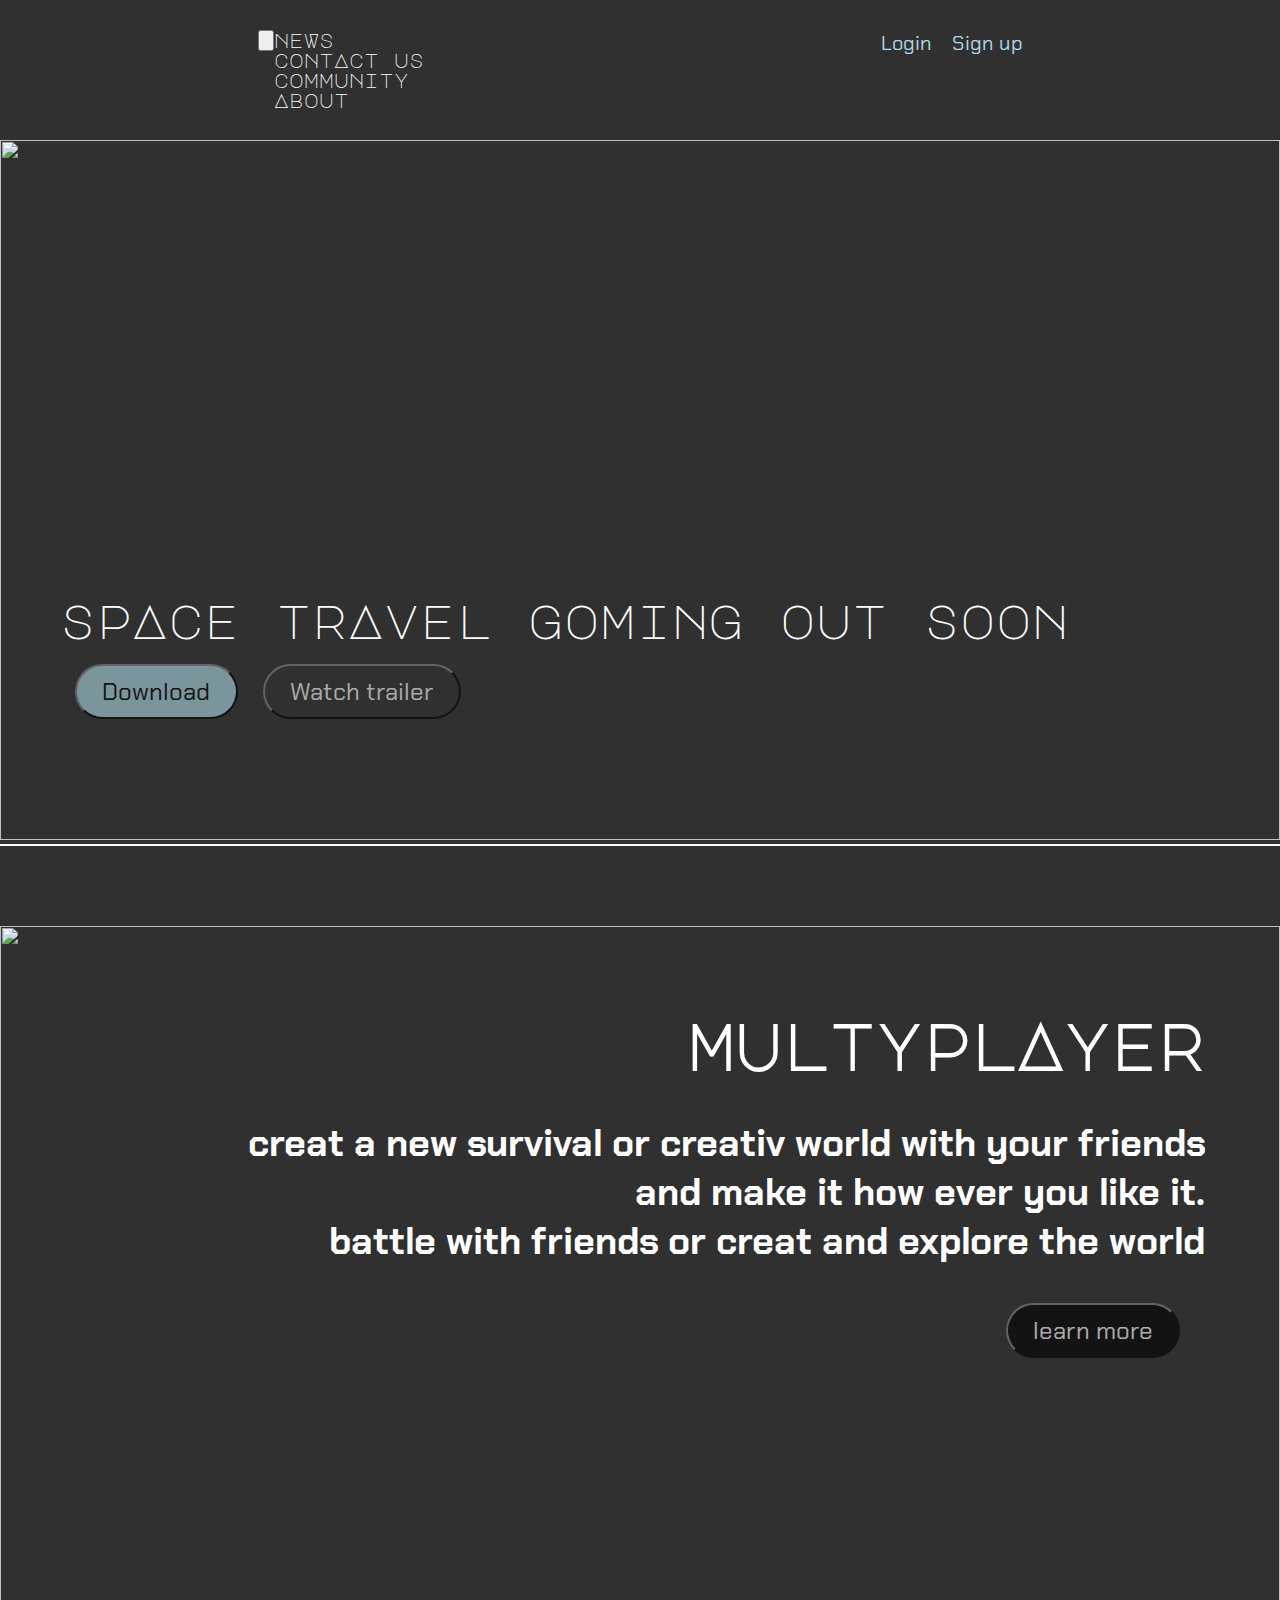
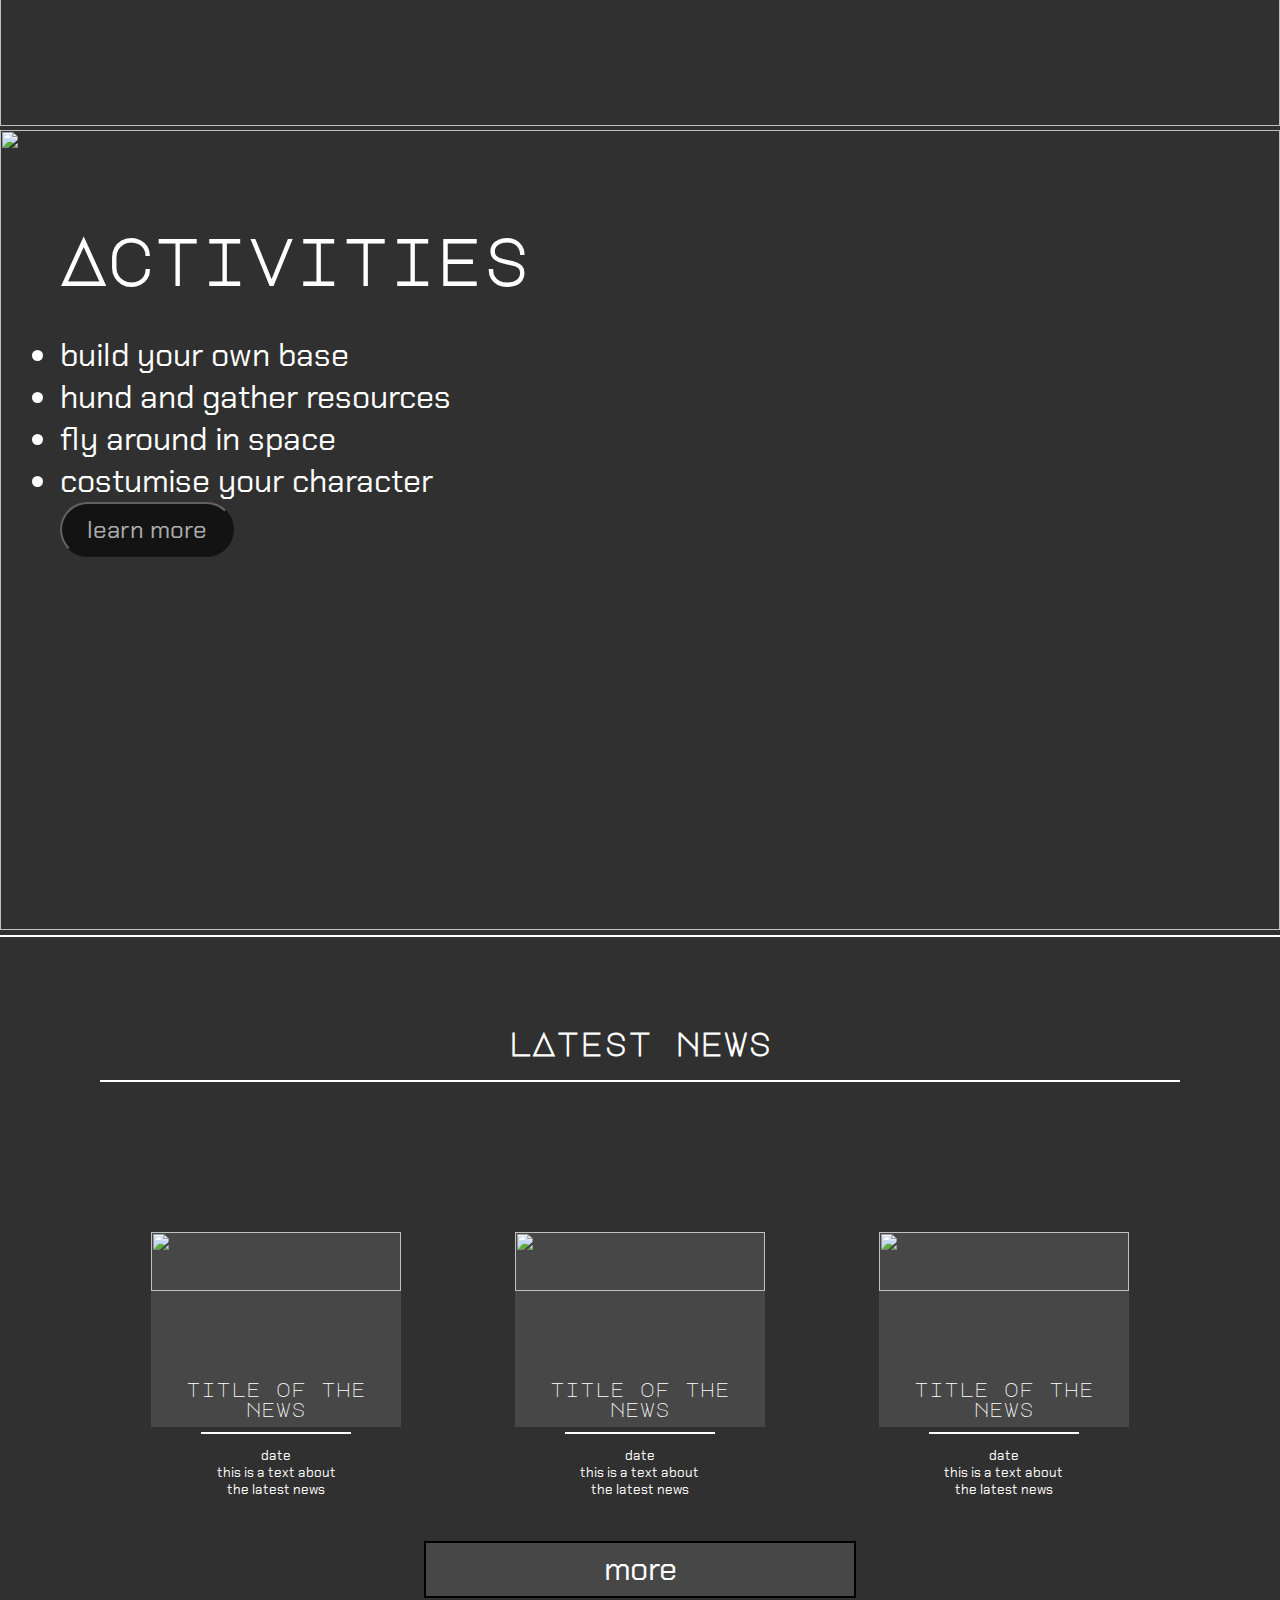
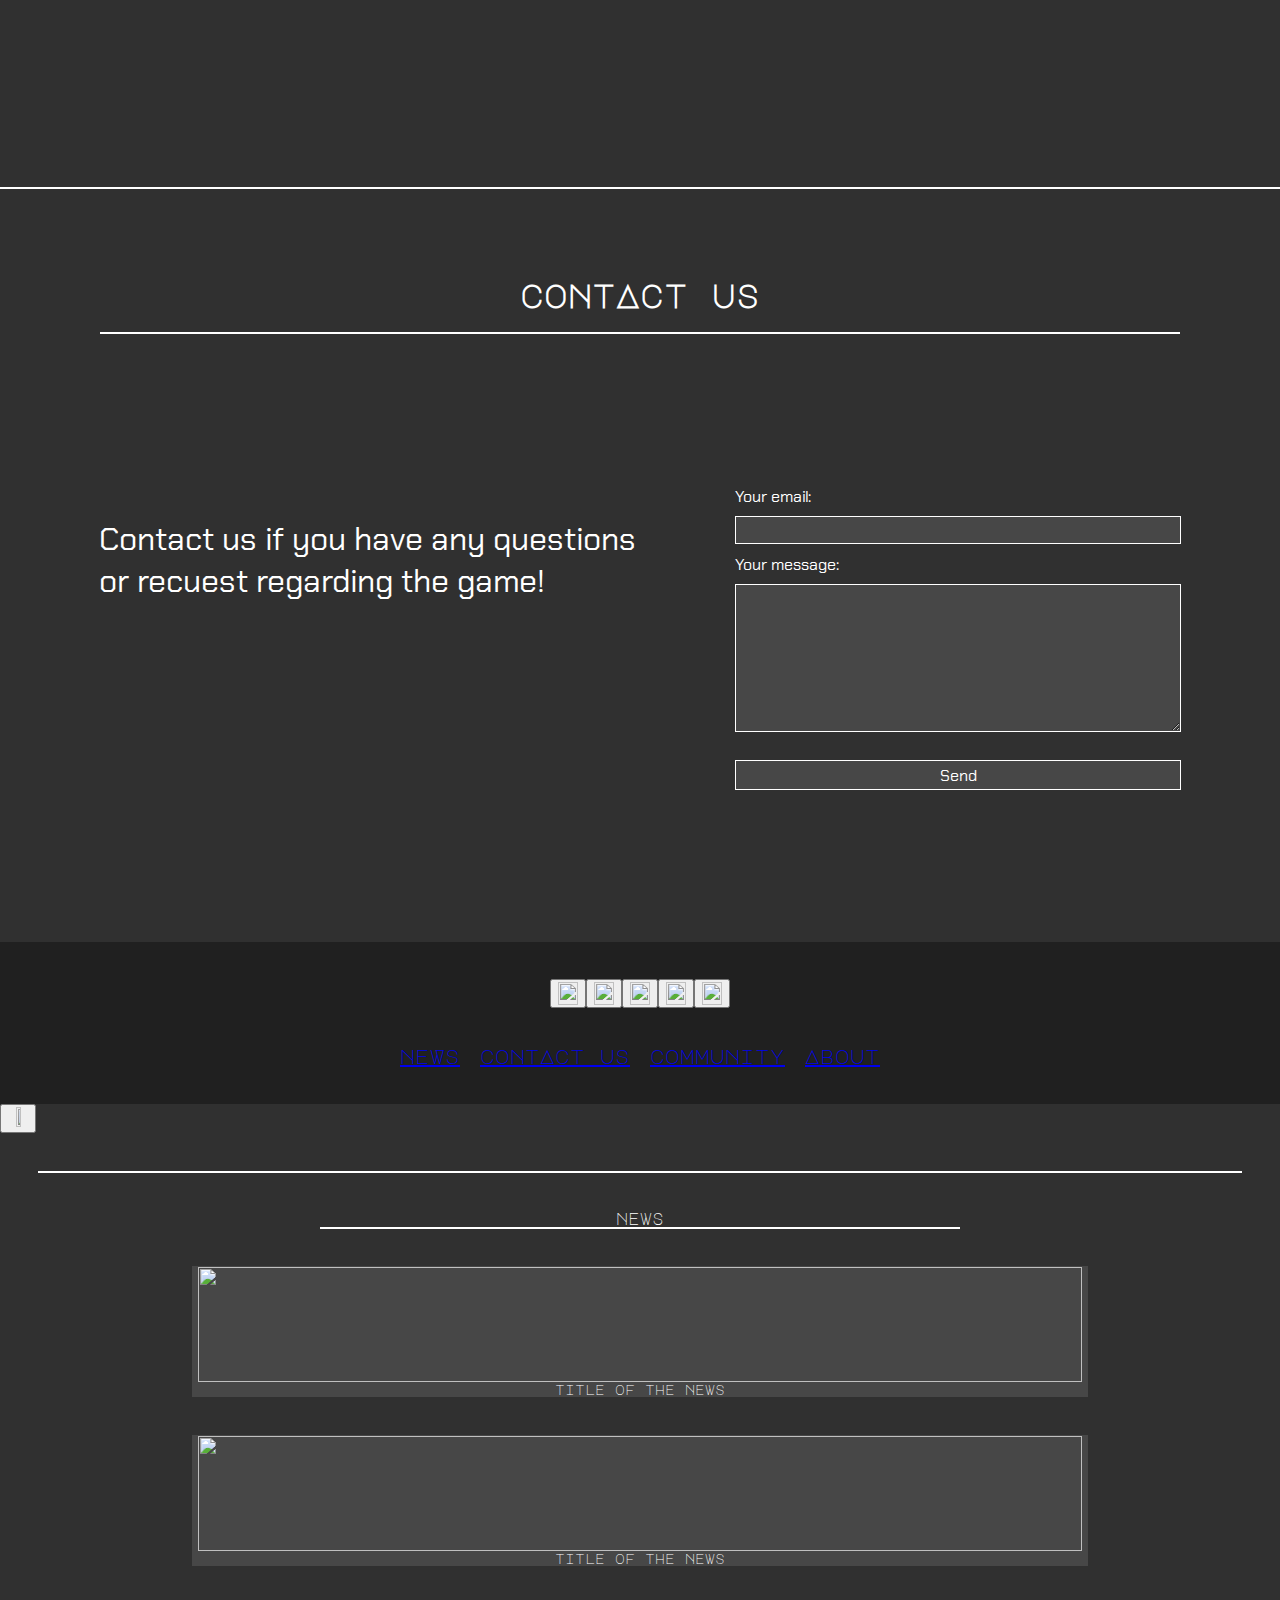
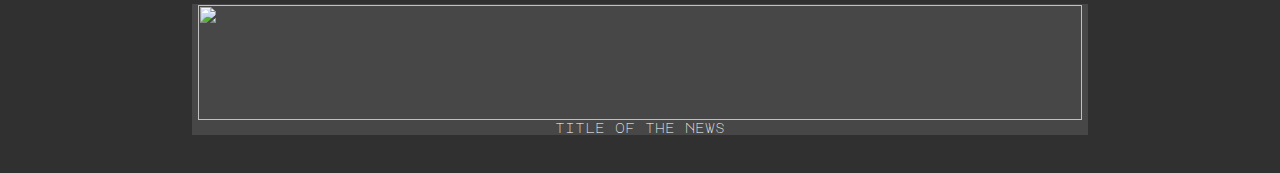
==== index.html @ 6f86f29e "⛩📮 Checkpoint ./index.html:23997183/81 ./style.css:23997183/254" ====
<!DOCTYPE html>
<html lang="en">
  <head>
    
    <link rel="preconnect" href="https://fonts.gstatic.com">
    <link href="https://fonts.googleapis.com/css2?family=Chakra+Petch:wght@300&display=swap" rel="stylesheet">
    
    <link
      href="https://fonts.googleapis.com/css2?family=Audiowide&display=swap"
      rel="stylesheet"/>
    
    <link rel="preconnect" href="https://fonts.gstatic.com">
    <link href="https://fonts.googleapis.com/css2?family=Major+Mono+Display&display=swap" rel="stylesheet">
      
    
    <meta charset="utf-8">
    <meta http-equiv="X-UA-Compatible" content="IE=edge">
    <meta name="viewport" content="width=device-width, initial-scale=1">

    <title>Space Travel</title>
    
    <!-- import the webpage's stylesheet -->
    <link rel="stylesheet" href="/style.css">
    
    <!-- import the webpage's javascript file -->
    <script src="/script.js" defer></script>
  </head>  
  <body class= "body">
    
  <div class="desktop">
    <!--___________________________________________bar_____________________________________________-->
    <div class="upper_bar">
      
      <div class="upper_bar_L">
        
        <div class="logo">
          <button class="logo_button">
            <img src="" alt="">
          </button>
        </div>
        
        <div class="nav_bar">
          <a href="/#news">neWs</a>
          
          <a href="/#contact_us">contAct us</a>
          
          <a href="#">community</a>
          
          <a href="#">About</a>
        </div>
        
      </div>
      
        <div class="upper_bar_R">
          <a href="#">Login</a>
          
          <a href="#">Sign up</a>
        </div>
      
    </div>
    <!--___________________________________________first picture____________________________________-->
    <div class="site_picture">    <img
  src="https://www.ctvnews.ca/polopoly_fs/1.4011871.1531487420!/httpImage/image.jpg_gen/derivatives/landscape_1020/image.jpg"
        width="100%"
        height="700"/>
      <div class="bottom_left_title">spAce trAvel goming out soon</div>
      <div class="bottom_left_buttons"><button class="download">Download</button><button class="trailer">Watch trailer</button></div>
    </div>
    <!--___________________________________________game pictures_____________________________________-->
    <div class="game_pictures">
      <h2 class="divide_1"></h2>
      <div>
        <img class="pictures" src="https://4kwallpapers.com/images/walls/thumbs_2t/1153.jpg"
        width="100%"
        height="800"/>
      </div>
      <div class="game_pictures_div">
        <h1 class="game_pictures_title">multyplAyer</h1>
        <h3 class="game_picture_text">creat a new survival or creativ world with your friends <br>and make it how ever you like it.<br> battle with friends or creat and explore the world</h3>
        <button class="learn_more"><a href="/learn-more-multyplayer.html" class="more_a">learn more</a></button>
      </div>
    </div>
    <!--___________________________________________activities_________________________________________-->
    <div class="activities">
      <div class="activities_picture">
        <img src="https://4kwallpapers.com/images/walls/thumbs_2t/392.jpg" width="100%" height="800">
      </div>
      <div class="activities_div">
        <h1 class="activities_title">Activities</h1>
        
        <div class="activities_text">
          <li>build your own base</li>
          <li>hund and gather resources</li>
          <li>fly around in space</li>
          <li>costumise your character</li>
          <button class="learn_more"><a href="/learn-more-activities.html" class="more_a">learn more</a></button>
        </div>
      
      </div>
    </div>
    <!--_____________________________________________News_______________________________________________-->
    
    <section id="news">
      <h1 class="news_divide"></h1>
      <h1 class="news_title">lAtest news</h1>
      <h1 class="news_new_divide"></h1>
      
      <div class="news_table">
        <button class="news_box_1">
          <img src="https://4kwallpapers.com/images/walls/thumbs_2t/3690.jpg" width="100%" height="55%">
          <p class="news_box_title">title of the news</p>
          <p class="news_box_divider"></p>
          <p class="news_box_text">date<br>this is a text about the latest news</p>
        </button>
        <button class="news_box_2">
          <img src="https://4kwallpapers.com/images/walls/thumbs_2t/3690.jpg" width="100%" height="55%">
          <p class="news_box_title">title of the news</p>
          <p class="news_box_divider"></p>
          <p class="news_box_text">date<br>this is a text about the latest news</p>
        </button>
        <button class="news_box_3">
          <img src="https://4kwallpapers.com/images/walls/thumbs_2t/3690.jpg" width="100%" height="55%">
          <p class="news_box_title">title of the news</p>
          <p class="news_box_divider"></p>
          <p class="news_box_text">date<br>this is a text about the latest news</p>
        </button>
      </div>
      <div class="news_more">
        <button class="news_more_button">more</button>
      </div>
      
    </section>
    
    <!--___________________________________________Contact Us____________________________________________ -->
    
    <section id="contact_us">
      
      <h1 class="news_divide"></h1>
      <h1 class="news_title">contAct us</h1>
      <h1 class="news_new_divide"></h1>
      
      <form class="contact_contend">
        <div class="contact_text">
          <p>Contact us if you have any questions <br>or recuest regarding the game!</p>
        </div>
        
        <div class="email_send">
          
          <label for="email">Your email:</label>
          <input type="email" id="email">
          
          <label for="message">Your message:</label>
          <textarea id="message"></textarea>
          
          <button class="send"> Send </button>
        </div>
        
      </form>
      
    </section>
    
    <!--___________________________________________Social Media__________________________________________ -->
    
    <section class="social_media">
    
      <div class="social_media_divide">
        <button><img src="https://img.icons8.com/material-rounded/2x/instagram-new.png" width="100%" height="100%"></button>
        <button><img src="https://img.icons8.com/material-rounded/2x/instagram-new.png" width="100%" height="100%"></button>
        <button><img src="https://img.icons8.com/material-rounded/2x/instagram-new.png" width="100%" height="100%"></button>
        <button><img src="https://img.icons8.com/material-rounded/2x/instagram-new.png" width="100%" height="100%"></button>
        <button><img src="https://img.icons8.com/material-rounded/2x/instagram-new.png" width="100%" height="100%"></button>
      </div>
      
      <div class="media_text">
        <a href="#">neWs</a>
          
        <a href="#">contAct us</a>
          
        <a href="#">community</a>
          
        <a href="#">About</a>
      </div>
      
    </section>
    </div>
    
    <!--_______________________________________________mobile______________________________________________-->
    
    <div class="mobile">
      
      
      <nav class="mobile">
      <button class="menu-button" onclick="toggleMenu()">
        <img src="https://img.icons8.com/windows/2x/menu.png" width="50%" height="50%" />
      </button>

      <div class="nav-links hidden" id="mobile-menu">
        <button class="close-menu" onclick="toggleMenu()">
          X
        </button>
          <div class="mobile_nav_links">
            <li><a href="#">news</a></li>
            <li><a href="#">about</a></li>
            <li><a href="#">community</a></li>
        </div>
      </div>
    </nav>
      <!--____________________________________________mobile news_________________________________________ -->
      
      <div class="mobile_divider_top"></div>
      <div class="mobile_divider_title">news</div>
      <div class="mobile_divider_bottom"></div>
      
      <div class="mobile_news">
        <div class="mobile_news_table">
          
          <button class="mobile_news_box1">
            <img src="https://4kwallpapers.com/images/walls/thumbs_2t/3690.jpg" width="100%" height="115px">
            <div class="mobile_news_title">title of the news</div>
          </button>
          <button class="mobile_news_box1">
            <img src="https://4kwallpapers.com/images/walls/thumbs_2t/3690.jpg" width="100%" height="115px">
            <div class="mobile_news_title">title of the news</div>
          </button>
          <button class="mobile_news_box1">
            <img src="https://4kwallpapers.com/images/walls/thumbs_2t/3690.jpg" width="100%" height="115px">
            <div class="mobile_news_title">title of the news</div>
          </button>
        
        </div>
      </div>
      
      
    </div>
    
  </body>
</html>
<!--  <>  -->
<!-- -->
---- style.css ----
h2{
  text-align:center;
  color:white;
  font-family: 'Audiowide', cursive;
}


.body{
  background:#303030;
  border:0;
  margin:0;
}

.learn_more{
  border-radius:50px;
  padding: 10px 25px 10px 25px;
  font-size:75%;
  border-color:#303030;
  margin-right:25px;
  opacity: 0.6;
  background-color:black;
  color:white;
  font-family: 'Chakra Petch', sans-serif;
  
}

h1 {
  color:white;
}

.more_a{
  color:white;
  text-decoration: none;
}

html {
  scroll-behavior: smooth;
}

/*__________________________________upper bar__________________________________*/

.upper_bar {
  display:flex;
  background-color:#303030;
  margin:0px;
  border: 0px;
  padding:30px;
  justify-content:space-around;/**/
}

.upper_bar_L{
  display:flex;
  justify-content:center;
  flex-direction: row;
  color:white;
}

.nav_bar a{
  display:flex;
  color:white;
  text-decoration: none;
  gap:20px;
  justify-content:row;
  font-size:20px;
  font-family:Major Mono Display;
}

.upper_bar_R{
  display:flex;
  gap:20px;
  font-size:20px;
  font-family: 'Chakra Petch', sans-serif;
}

.upper_bar_R a{
  color:lightblue;
  text-decoration: none;
}

/*___________________________________firs picture___________________________________*/

.site_picture{
  position: relative;
  color: white;
}

.bottom_left_title {
  position: absolute;
  bottom: 200px;
  left: 40px;
  color: white;
  padding-left: 20px;
  padding-right: 20px;
  font-size:300%;
  font-family:Major Mono Display;
}

.bottom_left_buttons {
  position: absolute;
  bottom: 125px;
  left: 75px;
  color: white;
  font-size:200%;
  border-radius: 50px;
}

.download{
  border-radius:50px;
  padding: 10px 25px 10px 25px;
  font-size:75%;
  border-color:#303030;
  margin-right:25px;
  opacity: 0.6;
  background-color:lightblue;
  color:black;
  font-family: 'Chakra Petch', sans-serif;
}

.trailer{
  border-radius:50px;
  padding: 10px 25px 10px 25px;
  font-size:75%;
  border-color:#303030;
  background-color:#303030;
  opacity: 0.6;
  color:white;
  font-family: 'Chakra Petch', sans-serif;
}


/*_______________________________________dividers_______________________________*/

.divide_1{
  border-color:white;
  border:1px solid;
  margin:0px 0px 80px 0px;
}

/*_______________________________________pictures______________________________*/

.game_pictures{
  position: relative;
  text-align:right;
}

.pictures{

}

.game_pictures_div{
  position: absolute;
  top: 125px;
  right: 75px;
  color: white;
  font-size:200%;
  border-radius: 50px;
}

.game_pictures_title{
  font-family:Major Mono Display;
}

.game_picture_text{
  font-family: 'Chakra Petch', sans-serif;
}

/*______________________________________activities_____________________________*/

.activities{
  position: relative;
}

.activities_div{
  position: absolute;
  bottom: 10cm;
  left: 40px;
  color: white;
  padding-left: 20px;
  padding-right: 20px;
  font-size:200%;
}

.activities_title{
  font-family:Major Mono Display;
}

.activities{
  font-family: 'Chakra Petch', sans-serif;
}

/*______________________________________News____________________________________*/

.news{
 
}

.news_divide{
  border-color:white;
  border:1px solid;
  margin:0px 0px 80px 0px;
}

.news_title{
  margin-top:90px;
  text-align:center;
  color:white;
  font-family:Major Mono Display;
  font-size:200%;
}

.news_new_divide{
  border-color:white;
  border:1px solid;
  margin:0px 100px 150px 100px;
}

.news_table{
  display: flex;
  flex-directon:row;
  justify-content:space-evenly;
  aligen-items: center;
  border-color: black;
  border-width: 1px;
  text-align: center;
}

.news_box_1{
  margin-left:4cm;
  background:#474747;
  border:none;
  padding: 0px 0px 0px 0px;
}

.news_box_2{
  margin-left:3cm;
  margin-right:3cm;
  background:#474747;
  border:none;
  padding: 0px 0px 0px 0px;
}

.news_box_3{
  margin-right:4cm;
  background:#474747;
  border:none;
  padding: 0px 0px 0px 0px;
}

.news_box_title{
  color:white;
  padding-top:0.5cm;
  font-size:150%;
  margin-bottom:0;
  font-family:Major Mono Display;
}

.news_box_divider{
  border:1px solid white;
  margin-left:20%;
  margin-right:20%;
}

.news_box_text{
  color:white;
  font-size:100%;
  padding-left:25%;
  padding-right:25%;
  font-family: 'Chakra Petch', sans-serif;
}

.news_more{
  margin-top:3cm;
  display:flex;
  aligen-items:center;
  justify-content:center;
}

.news_more_button{
  padding:0.15cm 4.7cm 0.15cm 4.7cm;
  border:solid 2px black;
  font-size:200%;
  font-family: 'Chakra Petch', sans-serif;
  background:#474747;
  color:white;
  margin-bottom:5cm;
}

/*___________________________________________Contact Us_________________________________________*/

#contact_us{
  
}

.contact_contend{
  display:flex;
  justify-content:space-evenly;
  color:white;
  font-family: 'Chakra Petch', sans-serif;
  margin-bottom:4cm;
  margin-top:4cm;
}

.contact_text{
  font-size:200%;
}

.email_send{
  display:flex;
  flex-direction:column;
}

#email{
  margin-bottom:0.25cm;
  margin-top:0.25cm;
  padding-top:0.15cm;
  padding-bottom:0.15cm;
  padding-left:7cm;
  border:white 1px solid;
  background:#474747;
}

#message{
  padding-bottom:3cm;
  margin-top:0.25cm;
  border:white 1px solid;
  background:#474747;
  color:lightblue;
}

.send{
  margin-top:0.75cm;
  padding-top:0.1cm;
  padding-bottom:0.1cm;
  font-size:100%;
  font-family: 'Chakra Petch', sans-serif;
  background:#474747;
  border:white 1px solid;
  color:white;
}

/*___________________________________________Social Media_________________________________________*/

.social_media_divide{
  display:flex;
  background:#202020;
  padding-top:1cm;
  justify-content:center;
  flex-directon:row;
  padding-bottom:1cm;
}

.media_text{
  display:flex;
  color:white;
  text-decoration: none;
  gap:20px;
  justify-content:row;
  font-size:20px;
  font-family:Major Mono Display;
  justify-content:center;
  padding-bottom:1cm;
  background:#202020;
}

/*_______________________________________Desktop - Mobile__________________________________________*/

@media (max-width: 600px) {
  .desktop {
    display: none;
  }
  .mobile {
    display: block;
  }
}

/*________________________________________Mobile - Desktop___________________________________________*/


nav.mobile .nav-links {
  display: flex;
  flex-direction: column;
  background: SpringGreen;
  position: fixed;
  top: 0;
  bottom: 0;
  left: 0;
  padding: 20px 40px;
  transition: opacity 0.5s, transform 0.5s;
  text-decoration: none;
}



nav.mobile .nav-links a {
  margin: 10px 0;
}

nav.mobile .nav-links.hidden {
  opacity: 0;
  transform: translateX(-20px);
  pointer-events: none;
}


.close-menu {
  align-self: flex-end;
  background:#303030;
  color:white;
  border-radius:100px;
  margin-bottom:1cm;
}


/*________________________________________Mobile News_______________________________________________*/


.mobile_divider_top{
  border:solid 1px white;
  margin:1cm;
  
}

.mobile_divider_title{
  display:flex;
  font-family:Major Mono Display;
  color:white;
  justify-content:center;
  margin-top:0.25cm;
  
}

.mobile_divider_bottom{
  border:solid white 1px;
  margin-left:25%;
  margin-right:25%;
}

.mobile_news_table{
  display:flex;
  flex-direction:column;
  margin-top:1cm;
}

.mobile_news_box1{
  border:none;
  margin-left:15%;
  margin-right:15%;
  margin-bottom:1cm;
  background:#474747;
  color:white;
  font-family:Major Mono Display;
}
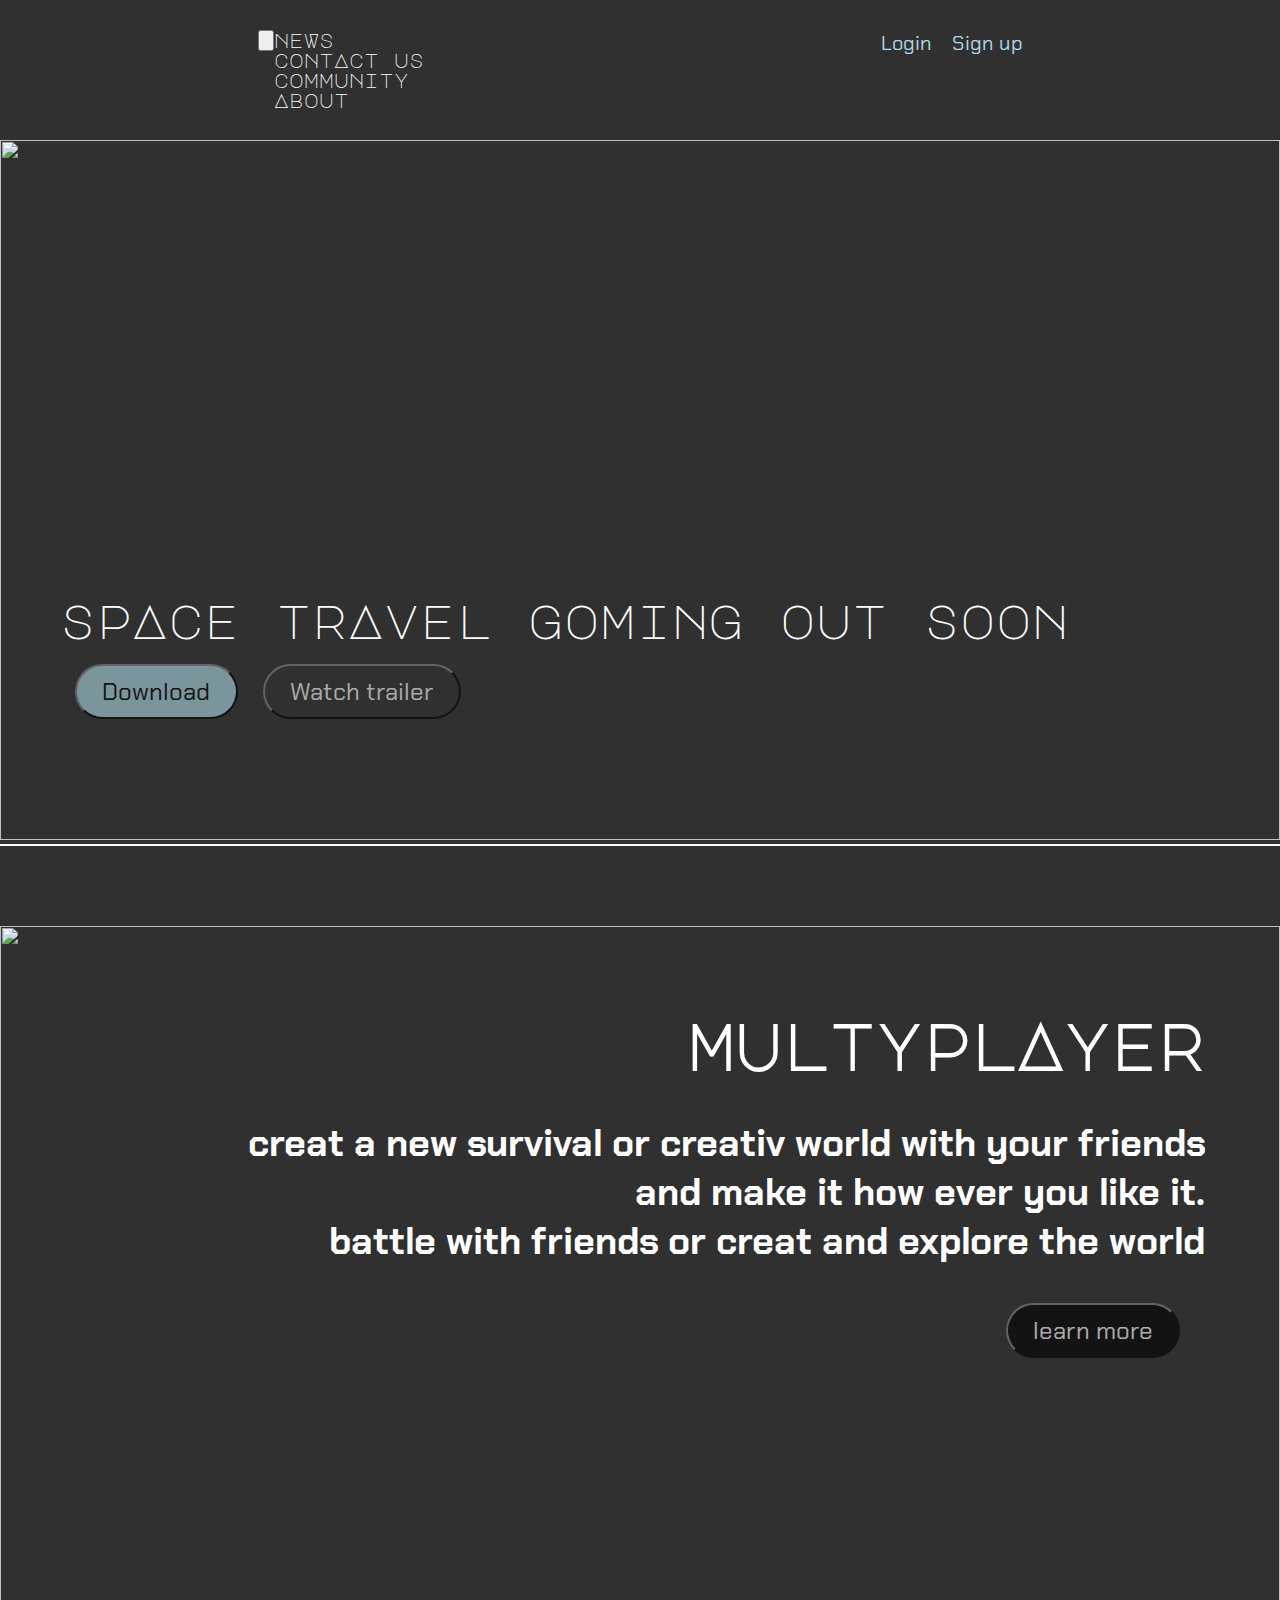
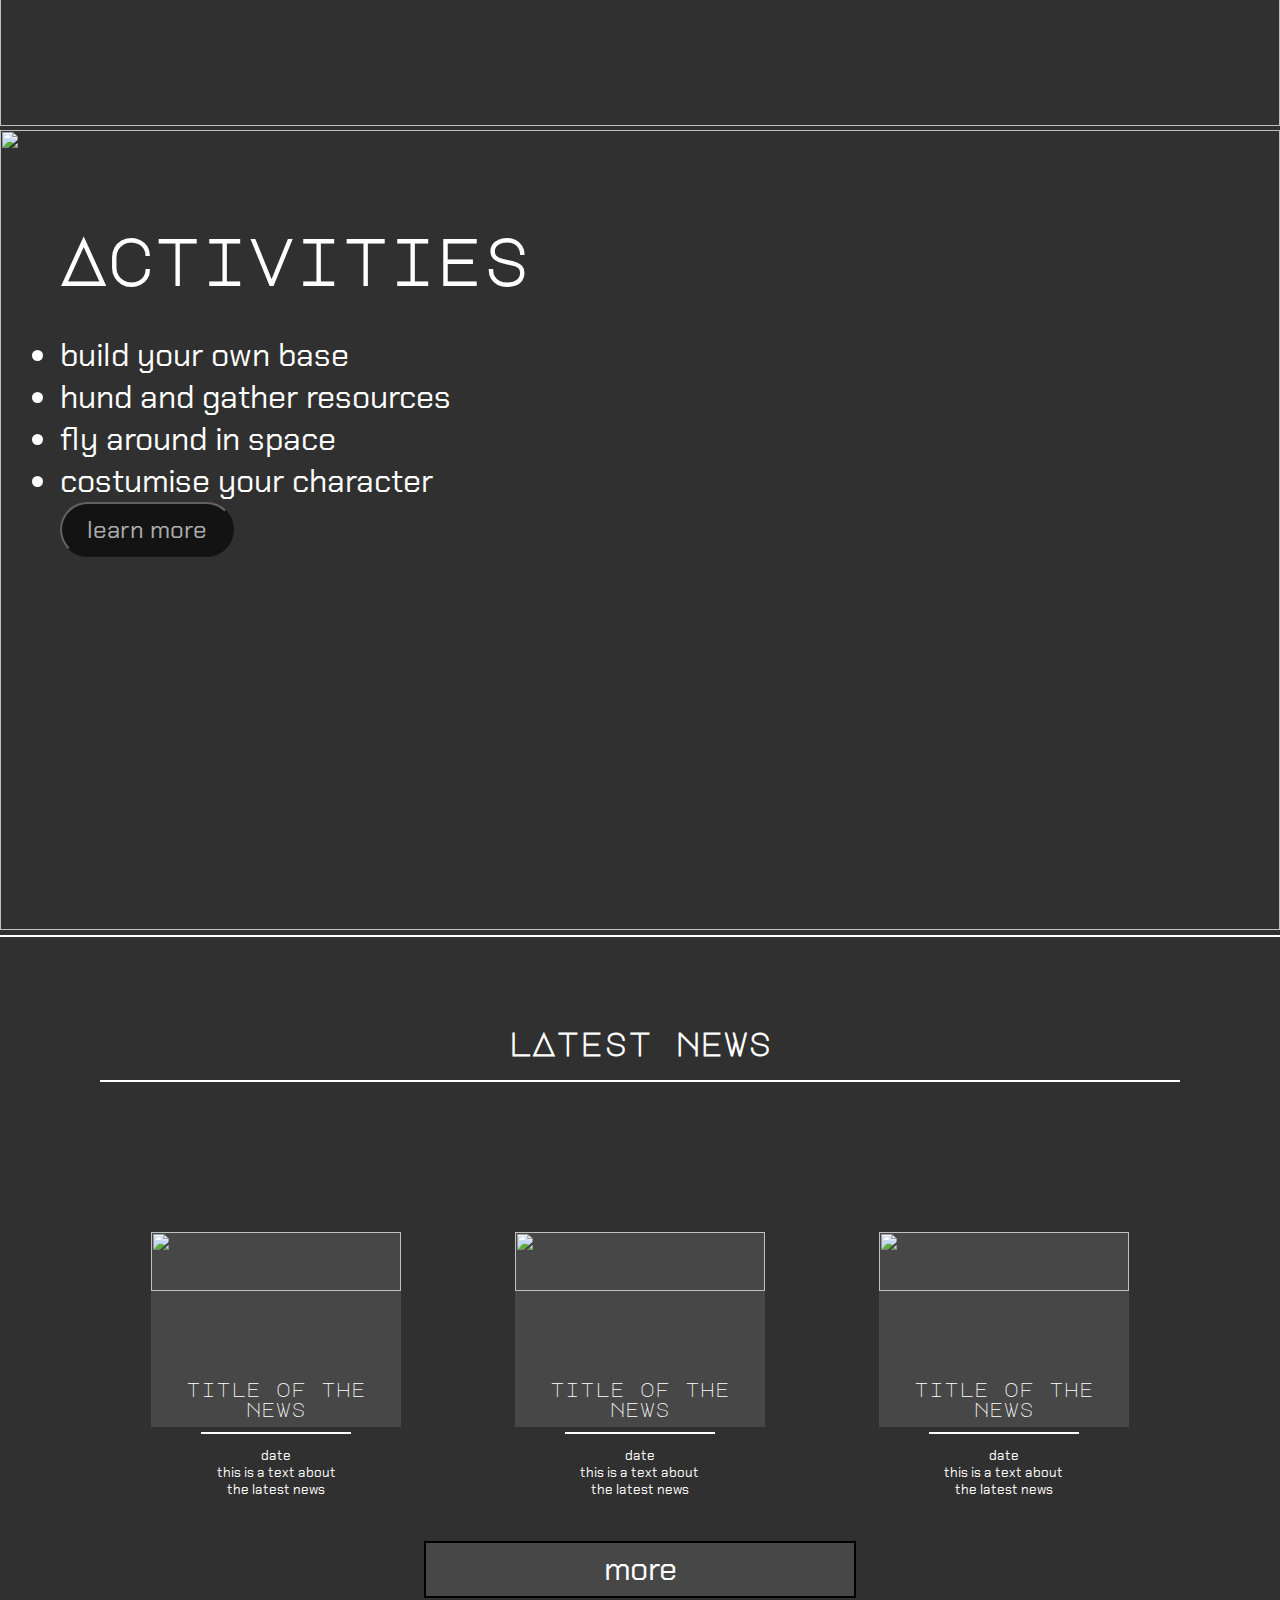
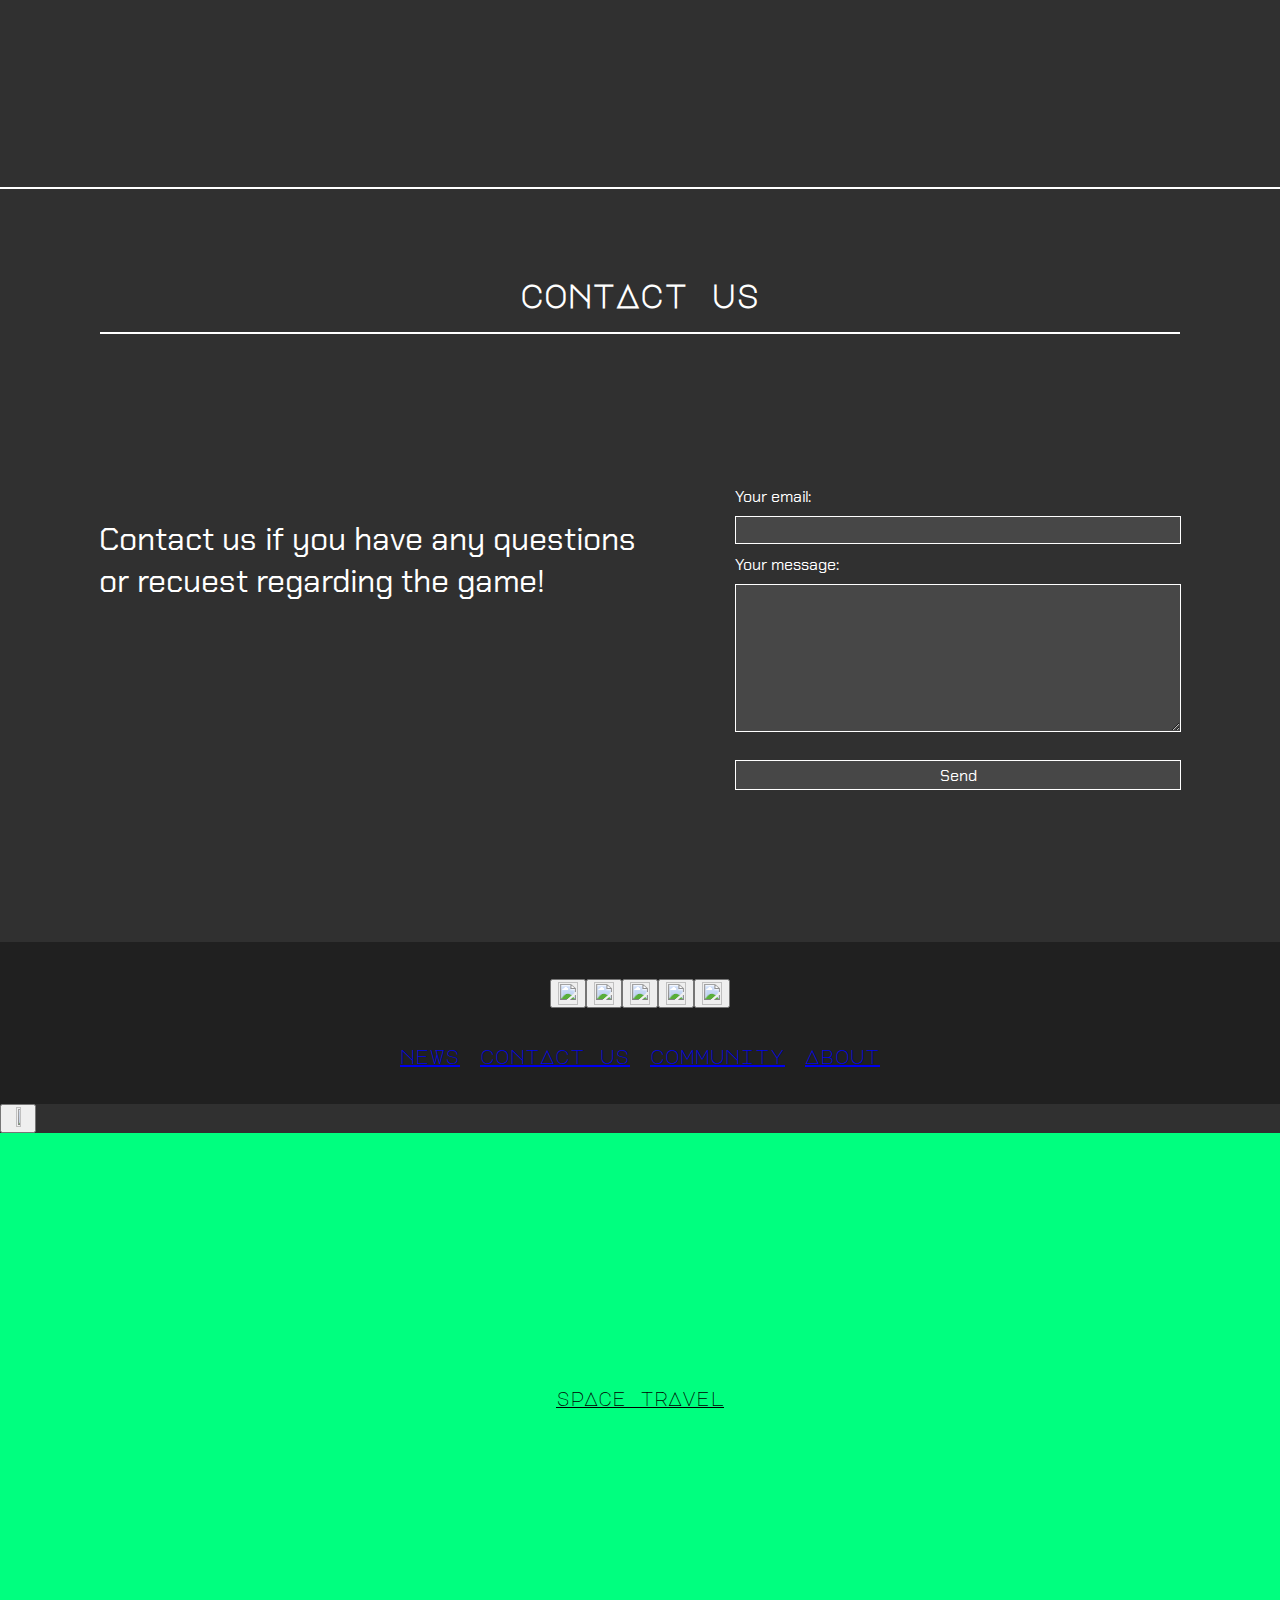
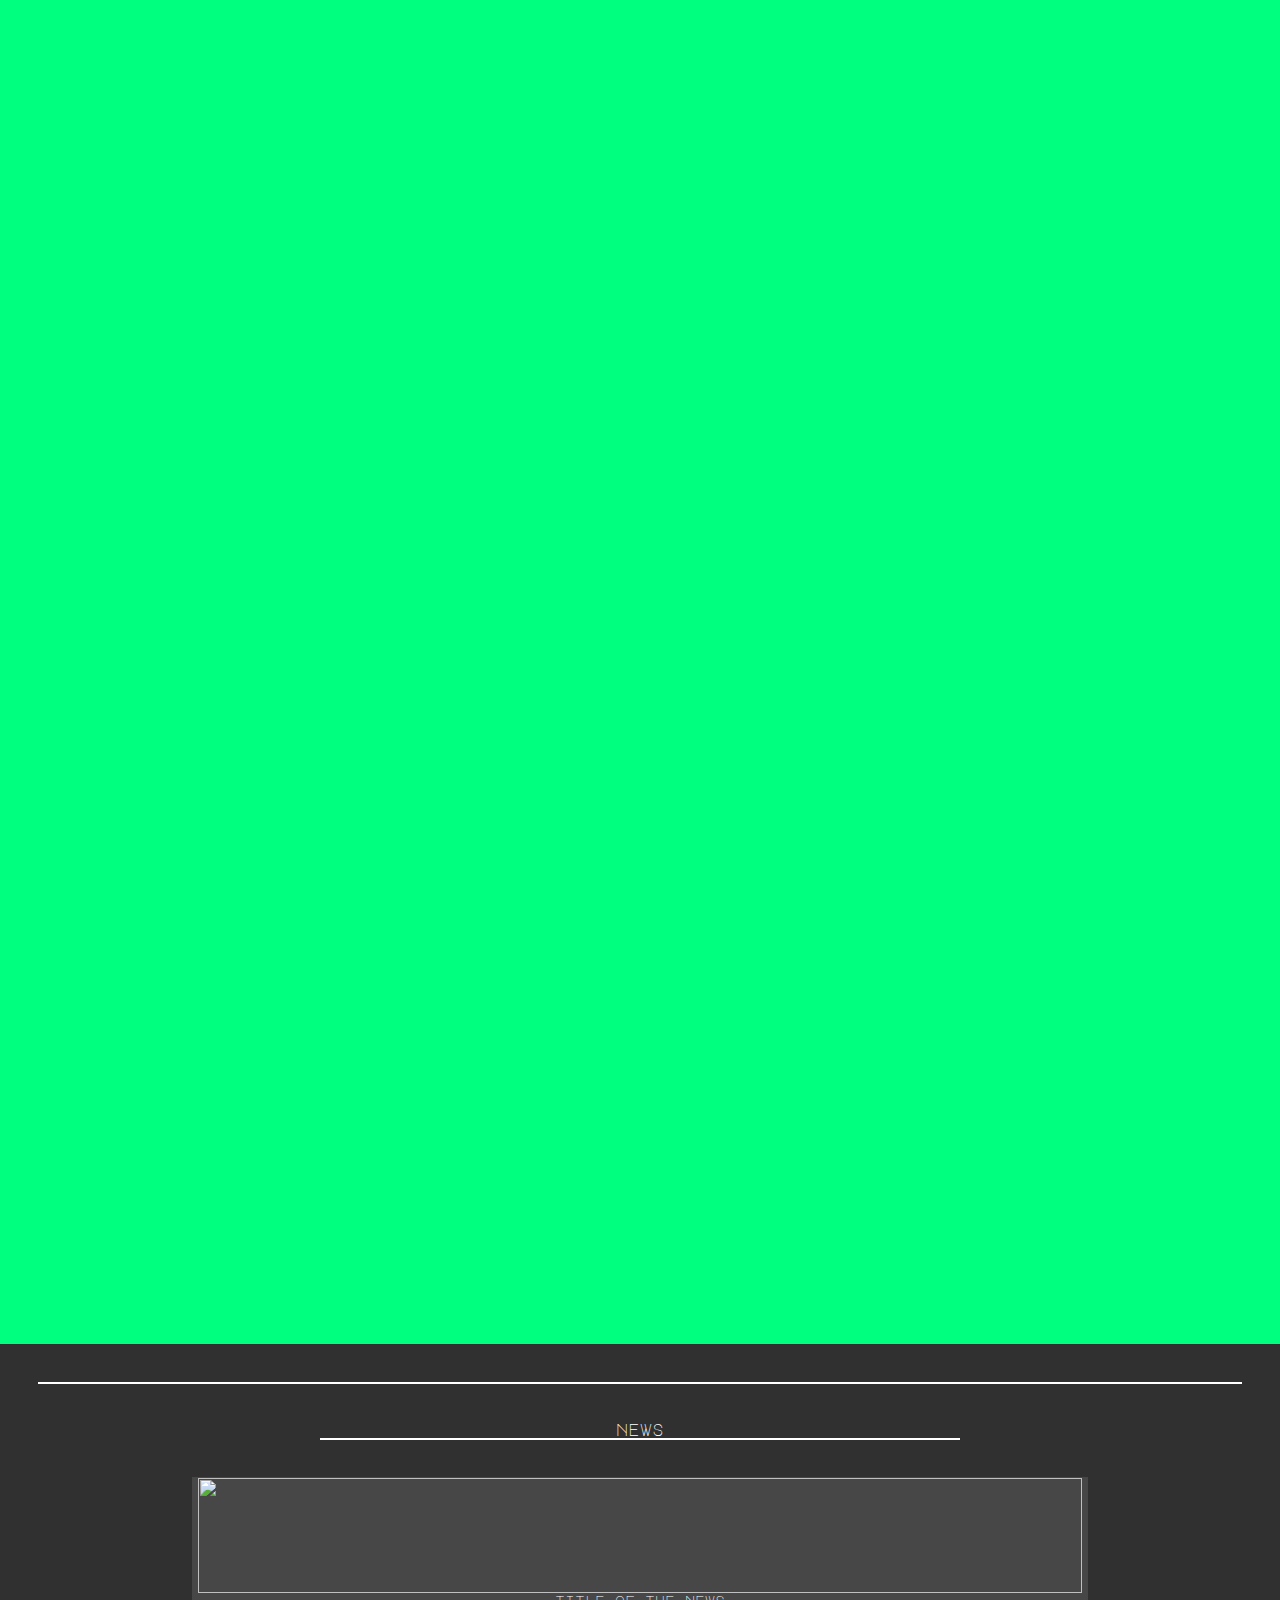
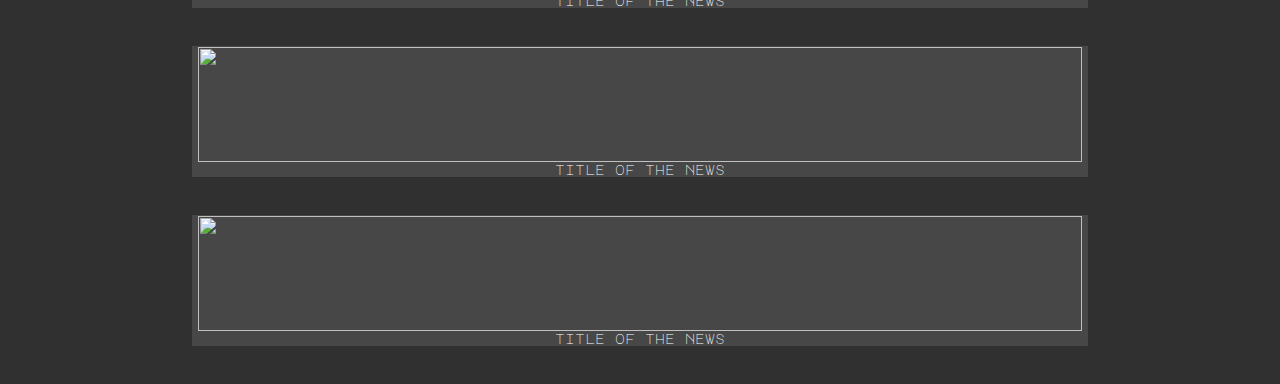
==== commit ed224627: "🚲🍐 Checkpoint ./index.html:23997183/62 ./style.css:23997183/174" ====
--- a/index.html
+++ b/index.html
@@ -205,6 +205,12 @@
         </div>
       </div>
     </nav>
+      <!--____________________________________________mobile first picture________________________________ -->
+      
+    <div class="mobile_home_screen">
+      <div class="mobile_title">spAce trAvel</div>
+    </div>
+
       <!--____________________________________________mobile news_________________________________________ -->
       
       <div class="mobile_divider_top"></div>
--- a/style.css
+++ b/style.css
@@ -375,18 +375,21 @@
 
 /*________________________________________Mobile - Desktop___________________________________________*/
 
+Nav.Mobile{
+  Background:white;
+}
 
 nav.mobile .nav-links {
   display: flex;
   flex-direction: column;
-  background: SpringGreen;
+  background: #474747;
   position: fixed;
   top: 0;
   bottom: 0;
   left: 0;
   padding: 20px 40px;
   transition: opacity 0.5s, transform 0.5s;
-  text-decoration: none;
+  font-family: 'Chakra Petch', sans-serif;
 }
 
 
@@ -410,6 +413,20 @@
   margin-bottom:1cm;
 }
 
+/*________________________________________mobile home screen________________________________________*/
+
+.mobile_home_screen{
+  background: SpringGreen;
+  Padding-bottom:120%;
+  Padding-top:20%;
+}
+
+.mobile_title{
+  Text-align:center;
+  font-family:Major Mono Display;
+  Font-size:120%;
+  Text-decoration:underline;
+}
 
 /*________________________________________Mobile News_______________________________________________*/
 
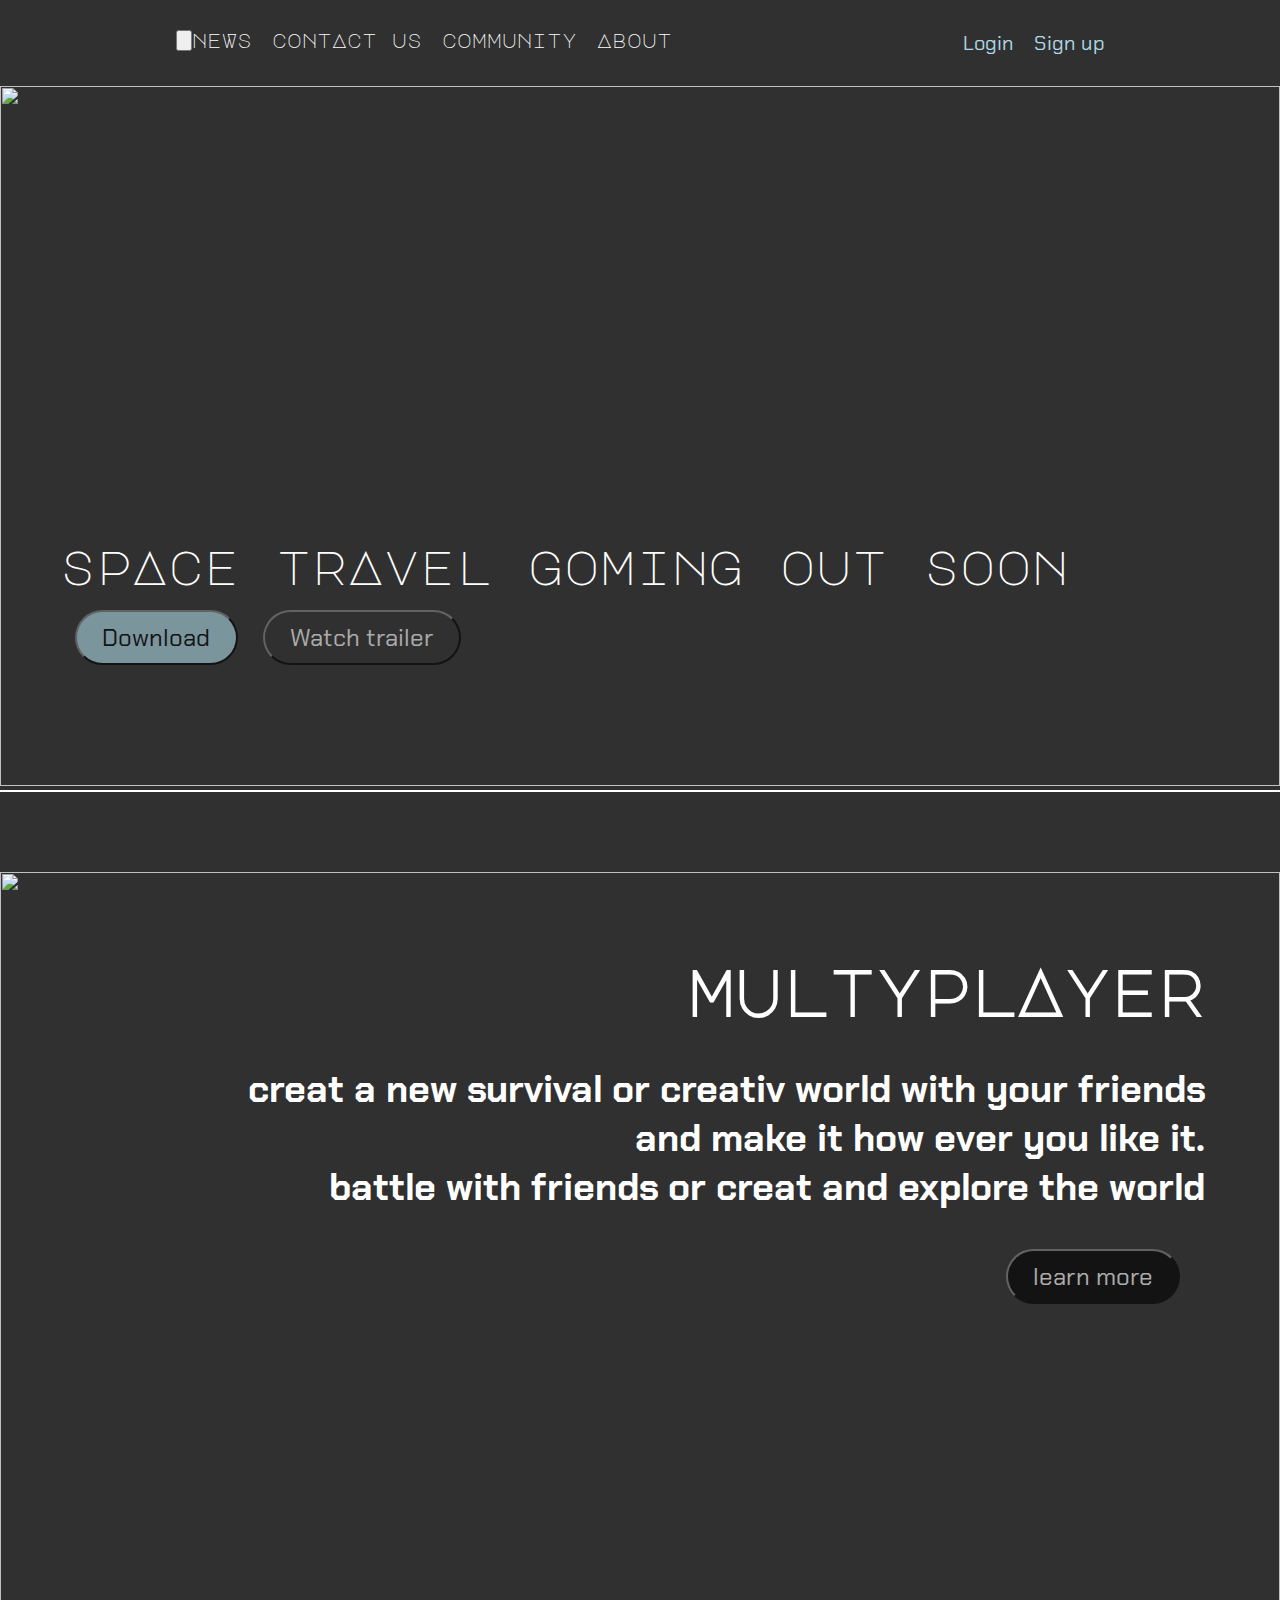
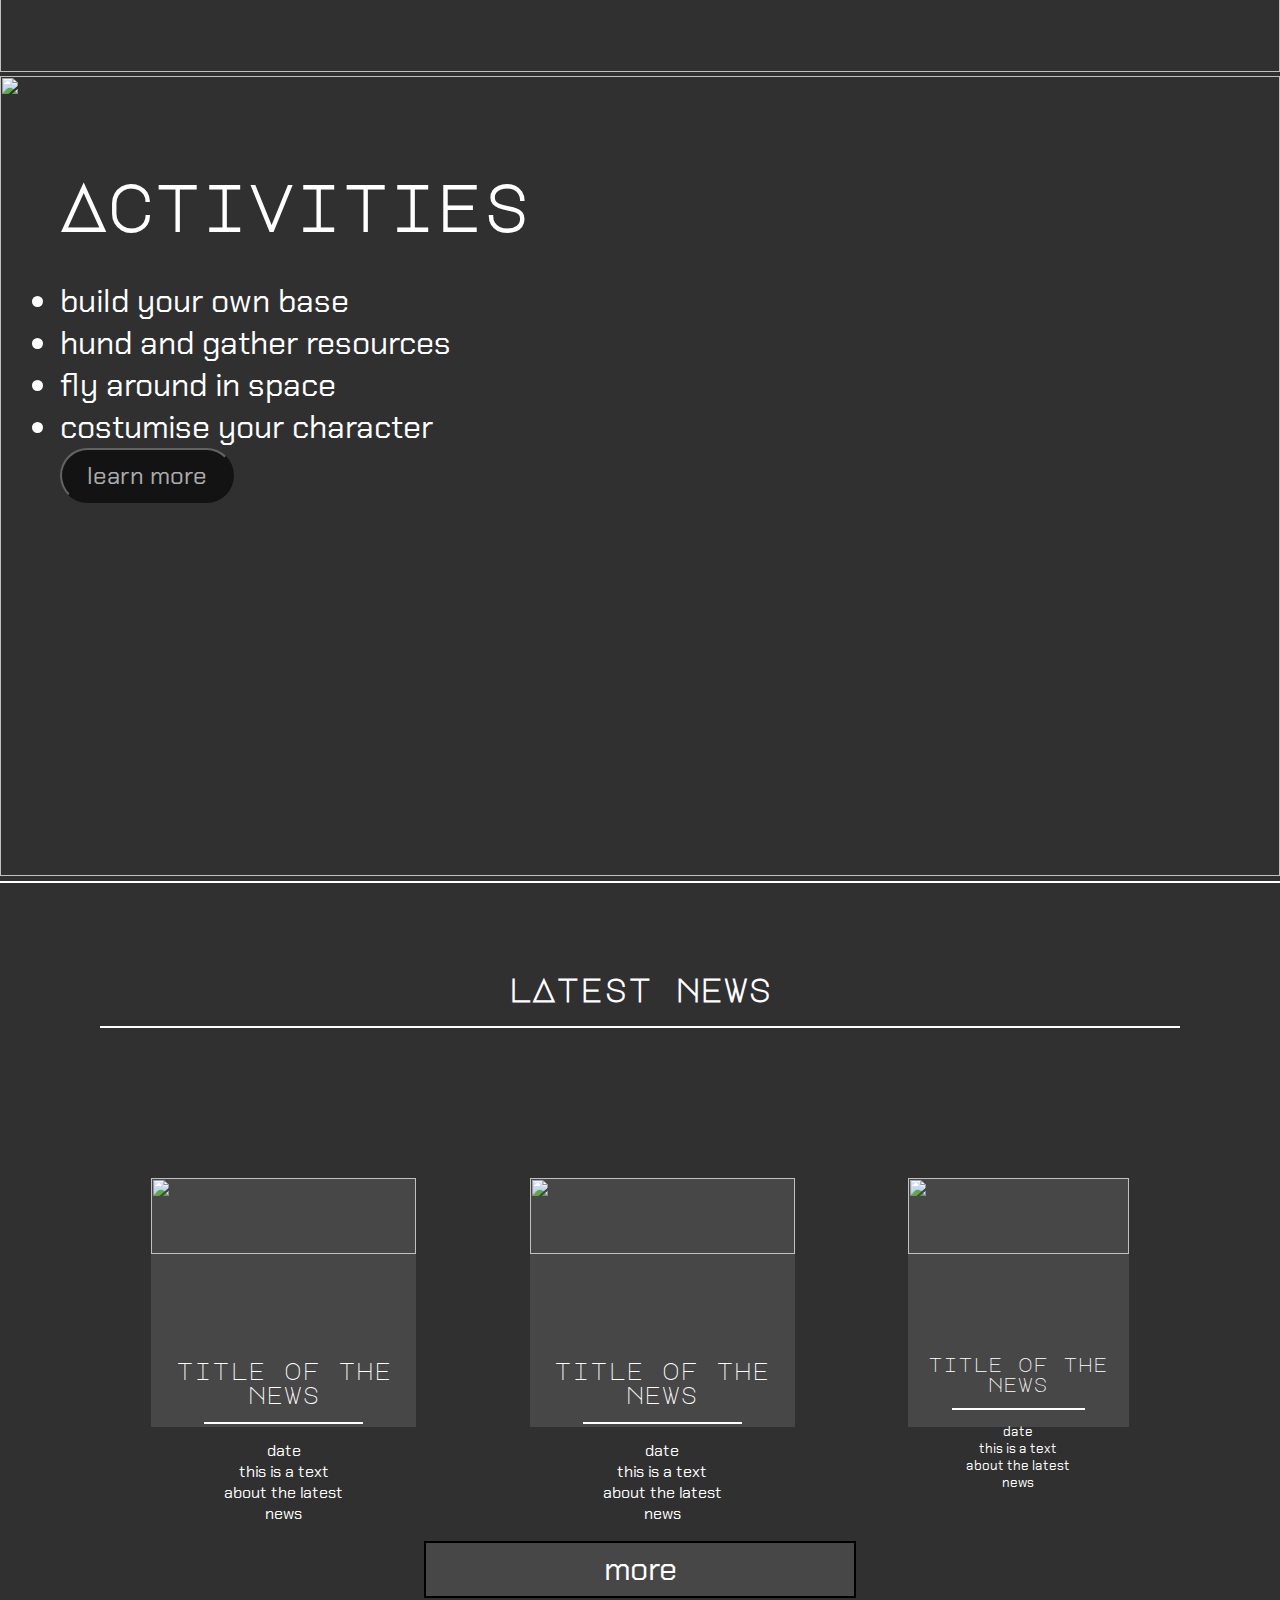
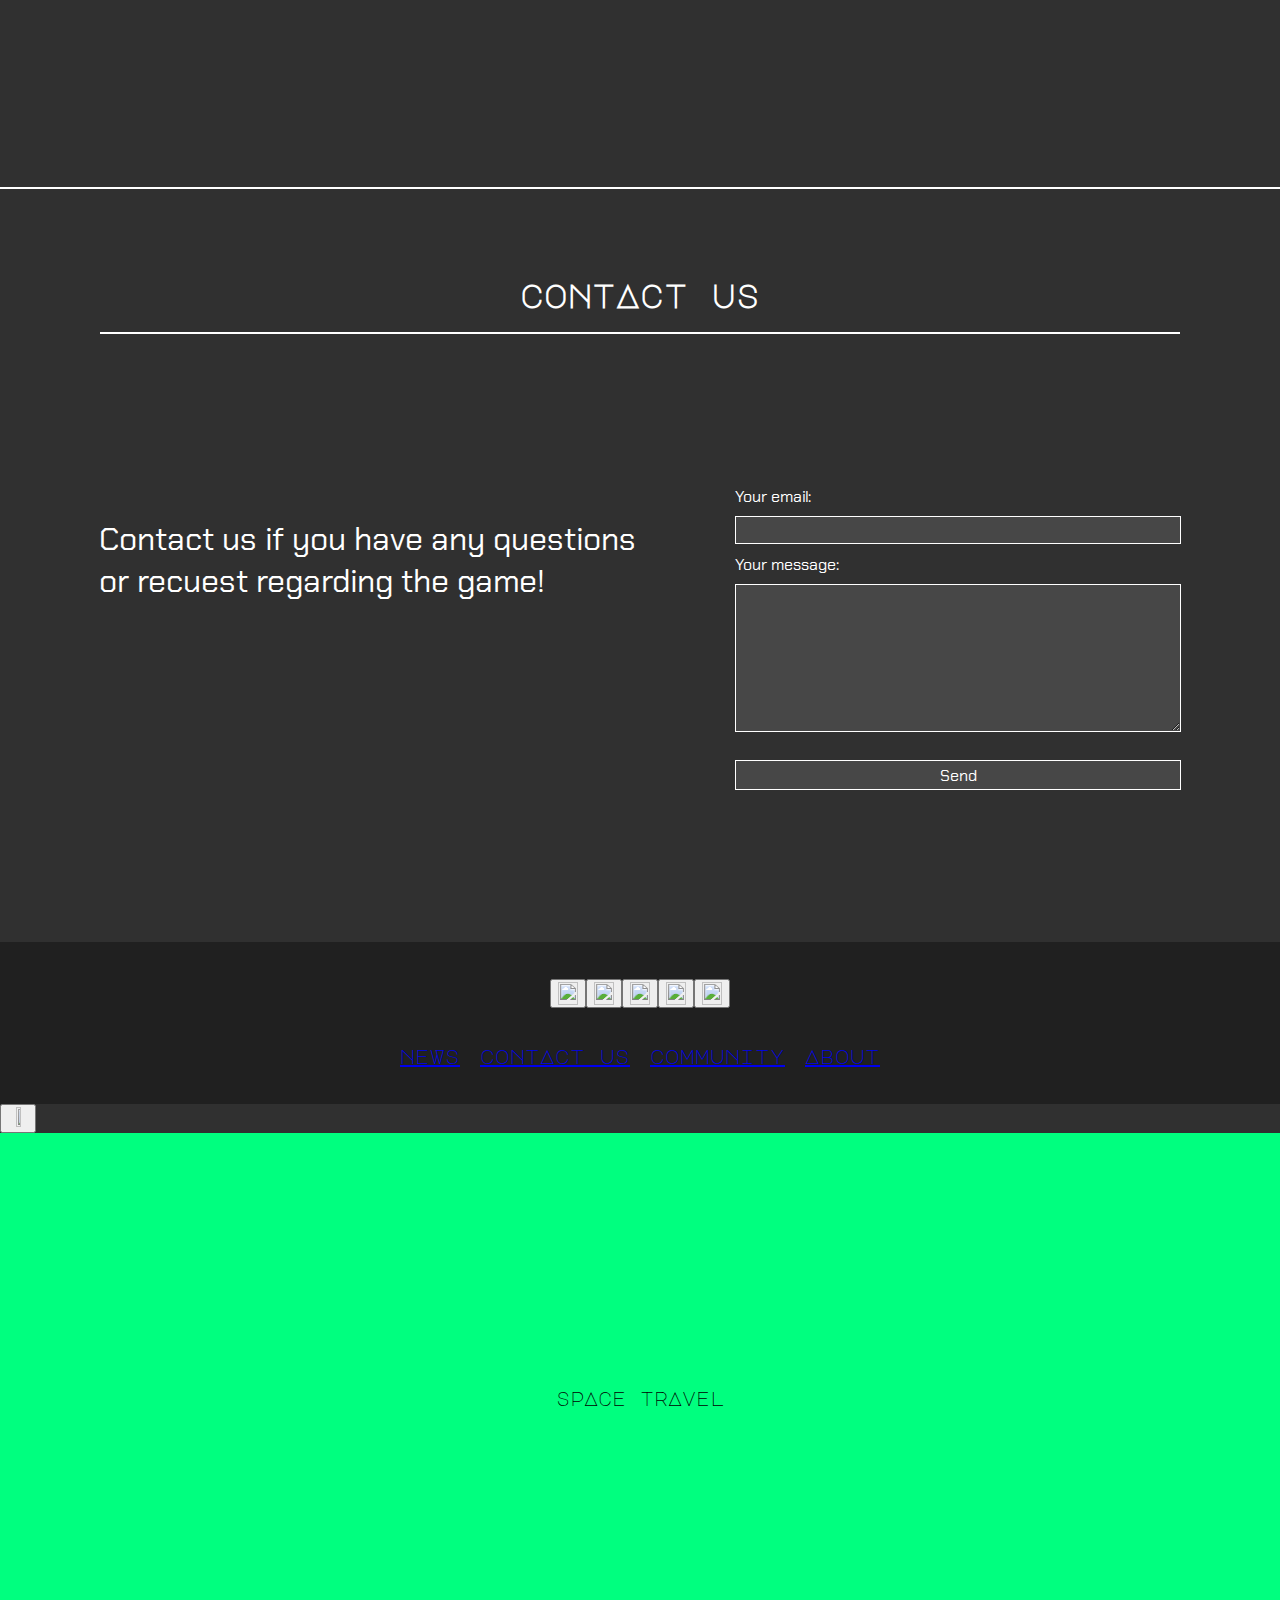
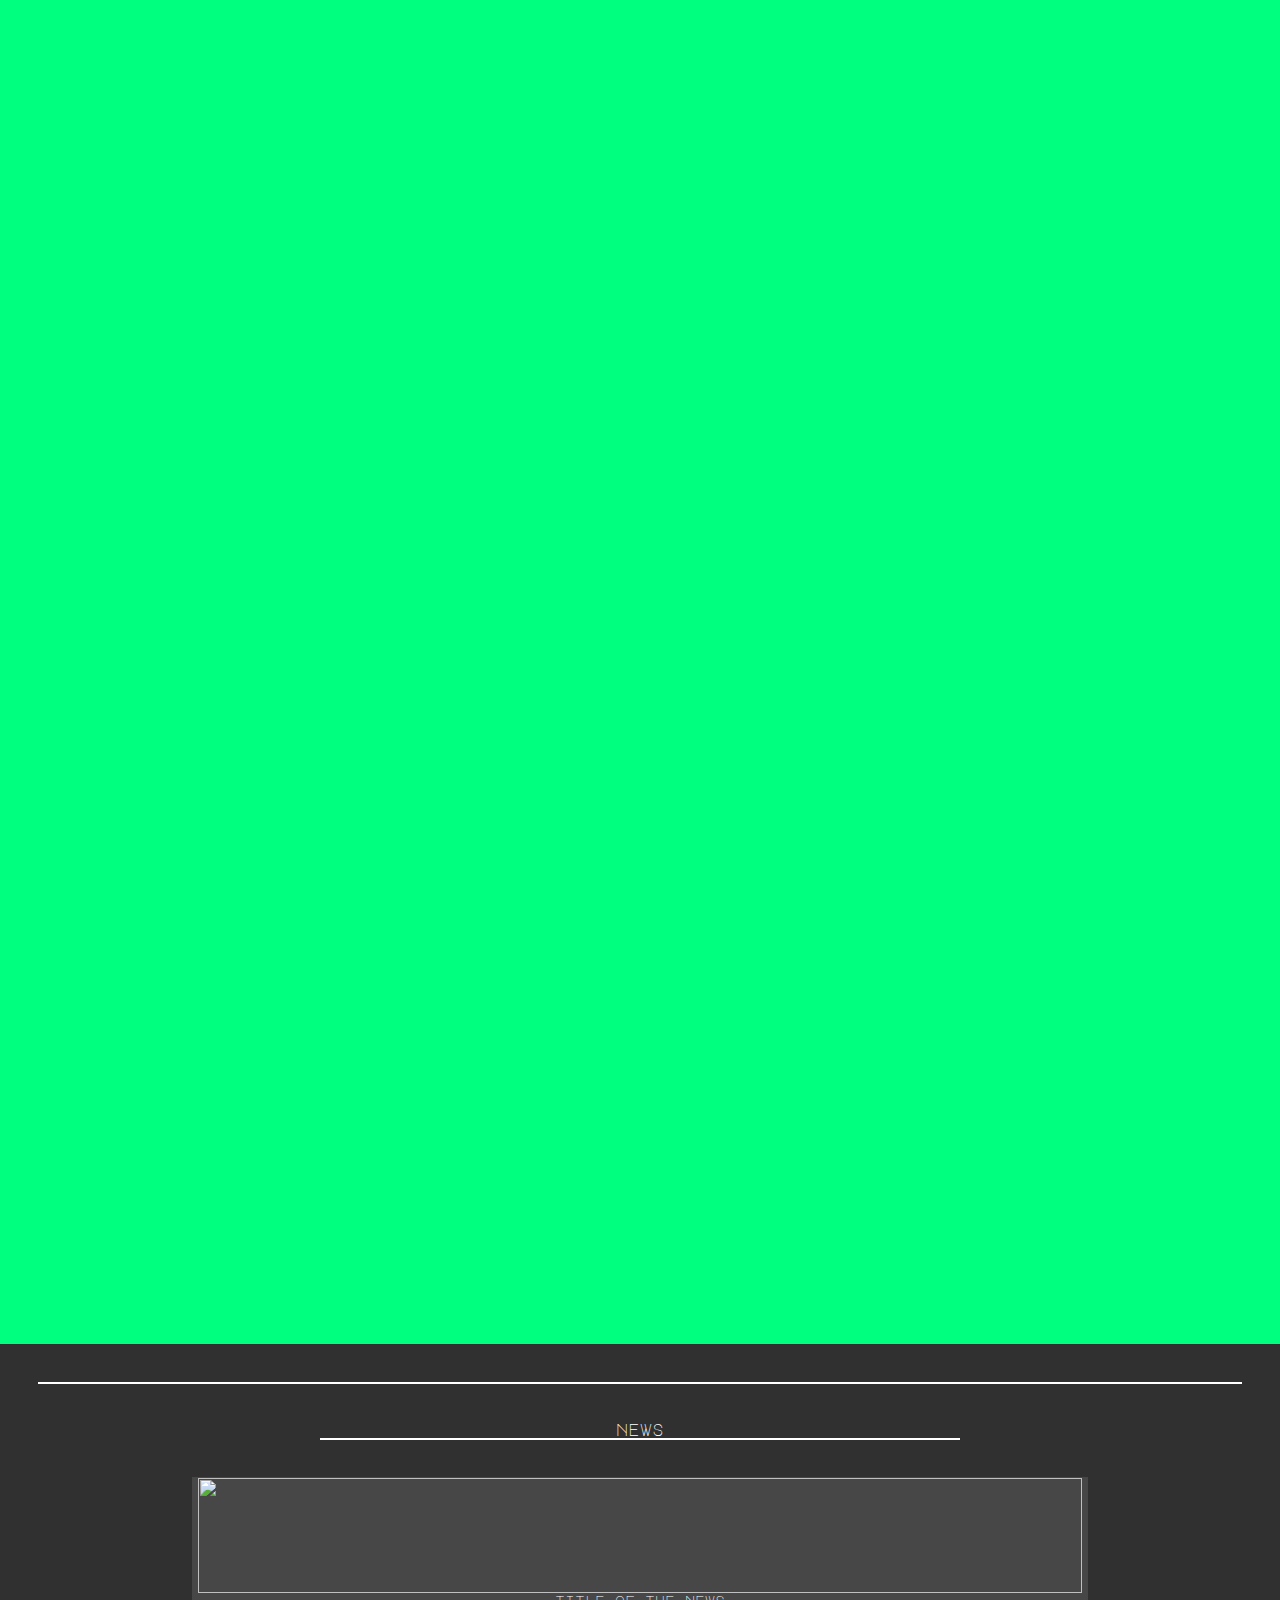
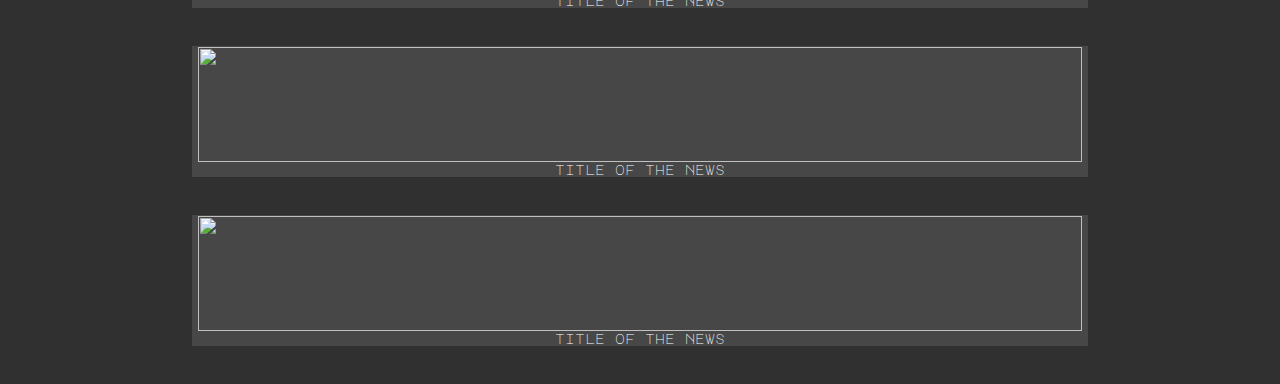
==== commit 9018bbfd: "🌿🍋 Checkpoint ./style.css:23997183/145 ./learn-more-multiplayer.css:23997183/743 ./learn-more-multyp" ====
--- a/index.html
+++ b/index.html
@@ -106,18 +106,18 @@
       <h1 class="news_new_divide"></h1>
       
       <div class="news_table">
-        <button class="news_box_1">
+        <div class="news_box_1">
           <img src="https://4kwallpapers.com/images/walls/thumbs_2t/3690.jpg" width="100%" height="55%">
           <p class="news_box_title">title of the news</p>
           <p class="news_box_divider"></p>
           <p class="news_box_text">date<br>this is a text about the latest news</p>
-        </button>
-        <button class="news_box_2">
+        </div>
+        <div class="news_box_2">
           <img src="https://4kwallpapers.com/images/walls/thumbs_2t/3690.jpg" width="100%" height="55%">
           <p class="news_box_title">title of the news</p>
           <p class="news_box_divider"></p>
           <p class="news_box_text">date<br>this is a text about the latest news</p>
-        </button>
+        </div>
         <button class="news_box_3">
           <img src="https://4kwallpapers.com/images/walls/thumbs_2t/3690.jpg" width="100%" height="55%">
           <p class="news_box_title">title of the news</p>
--- a/style.css
+++ b/style.css
@@ -55,14 +55,17 @@
   color:white;
 }
 
-.nav_bar a{
-  display:flex;
-  color:white;
-  text-decoration: none;
+.nav_bar {
+  display:flex;
   gap:20px;
   justify-content:row;
   font-size:20px;
   font-family:Major Mono Display;
+}
+
+.nav_bar a{
+  color:white;
+  text-decoration: none;
 }
 
 .upper_bar_R{
@@ -317,6 +320,7 @@
   padding-left:7cm;
   border:white 1px solid;
   background:#474747;
+  color:lightblue;
 }
 
 #message{
@@ -374,6 +378,7 @@
 }
 
 /*________________________________________Mobile - Desktop___________________________________________*/
+
 
 Nav.Mobile{
   Background:white;
@@ -390,12 +395,15 @@
   padding: 20px 40px;
   transition: opacity 0.5s, transform 0.5s;
   font-family: 'Chakra Petch', sans-serif;
+  
 }
 
 
 
 nav.mobile .nav-links a {
   margin: 10px 0;
+  Text-decoration:none;
+  Color:white;
 }
 
 nav.mobile .nav-links.hidden {
@@ -425,7 +433,6 @@
   Text-align:center;
   font-family:Major Mono Display;
   Font-size:120%;
-  Text-decoration:underline;
 }
 
 /*________________________________________Mobile News_______________________________________________*/
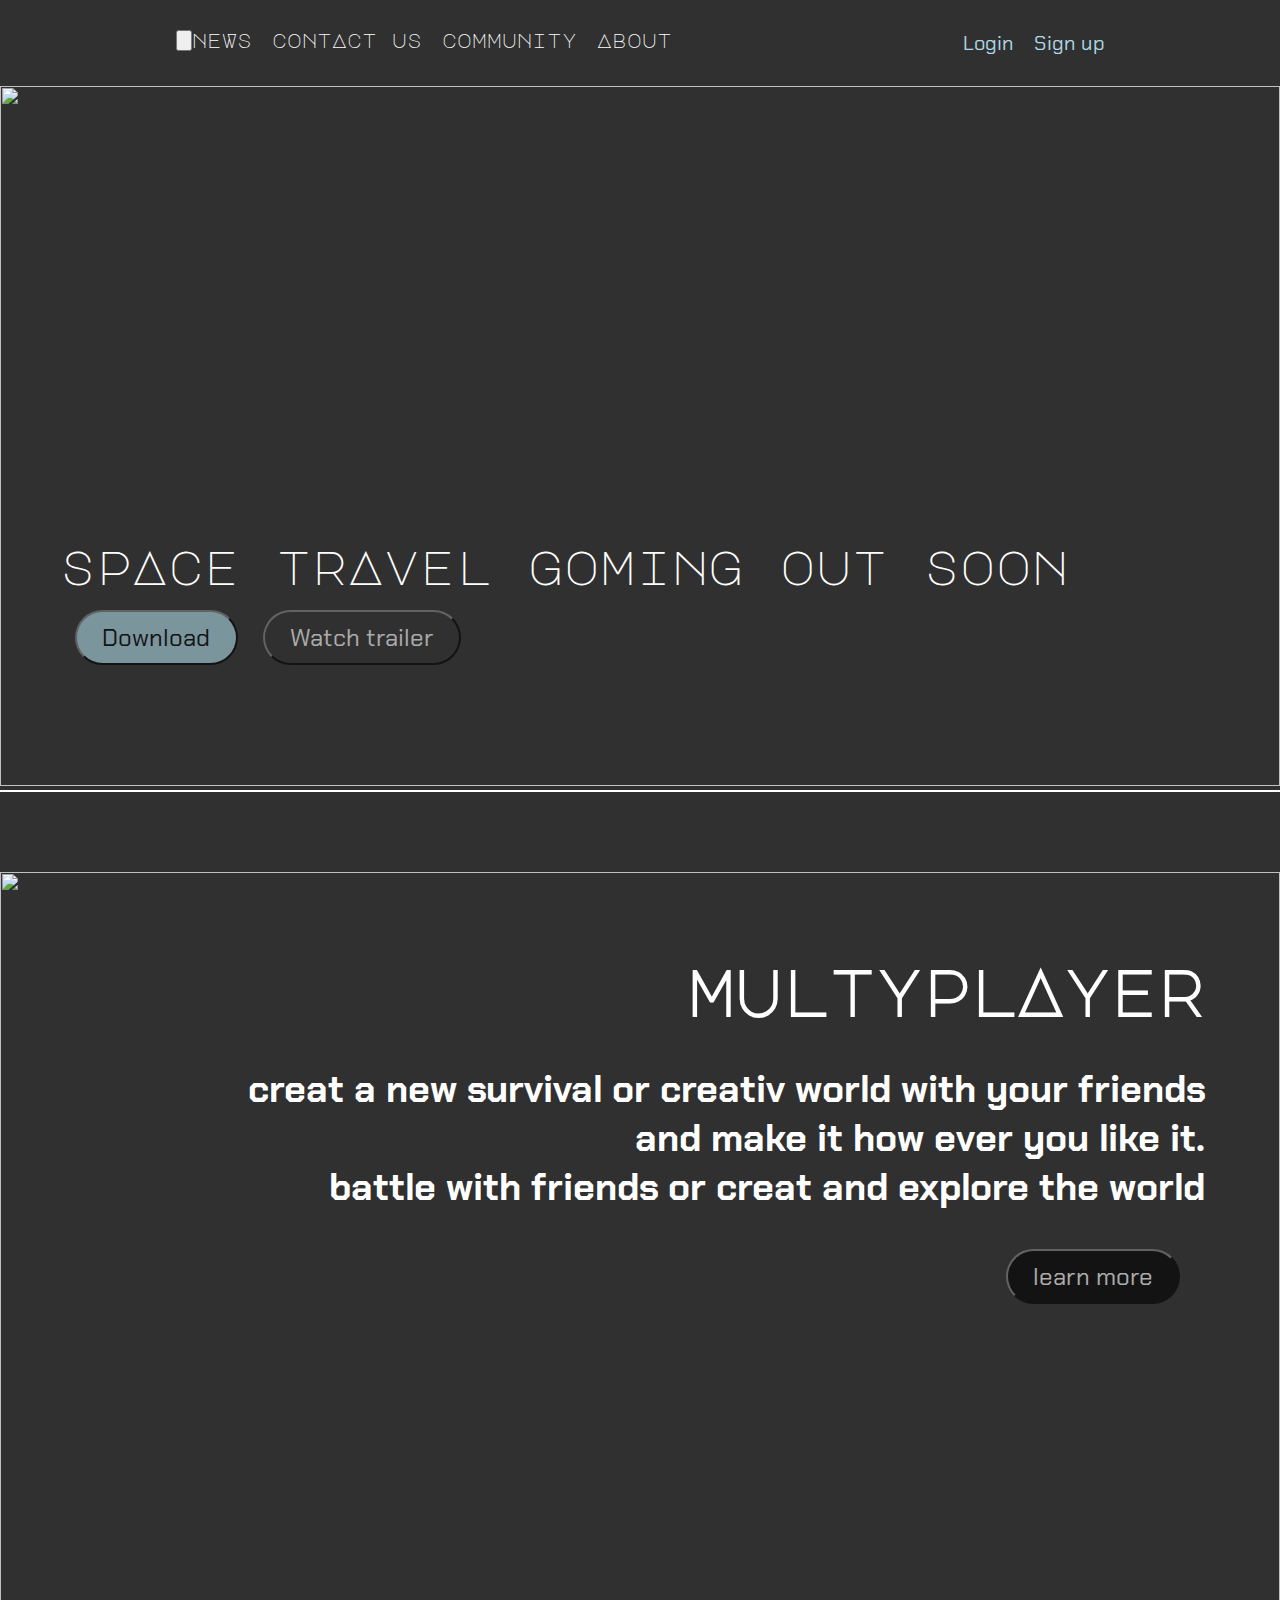
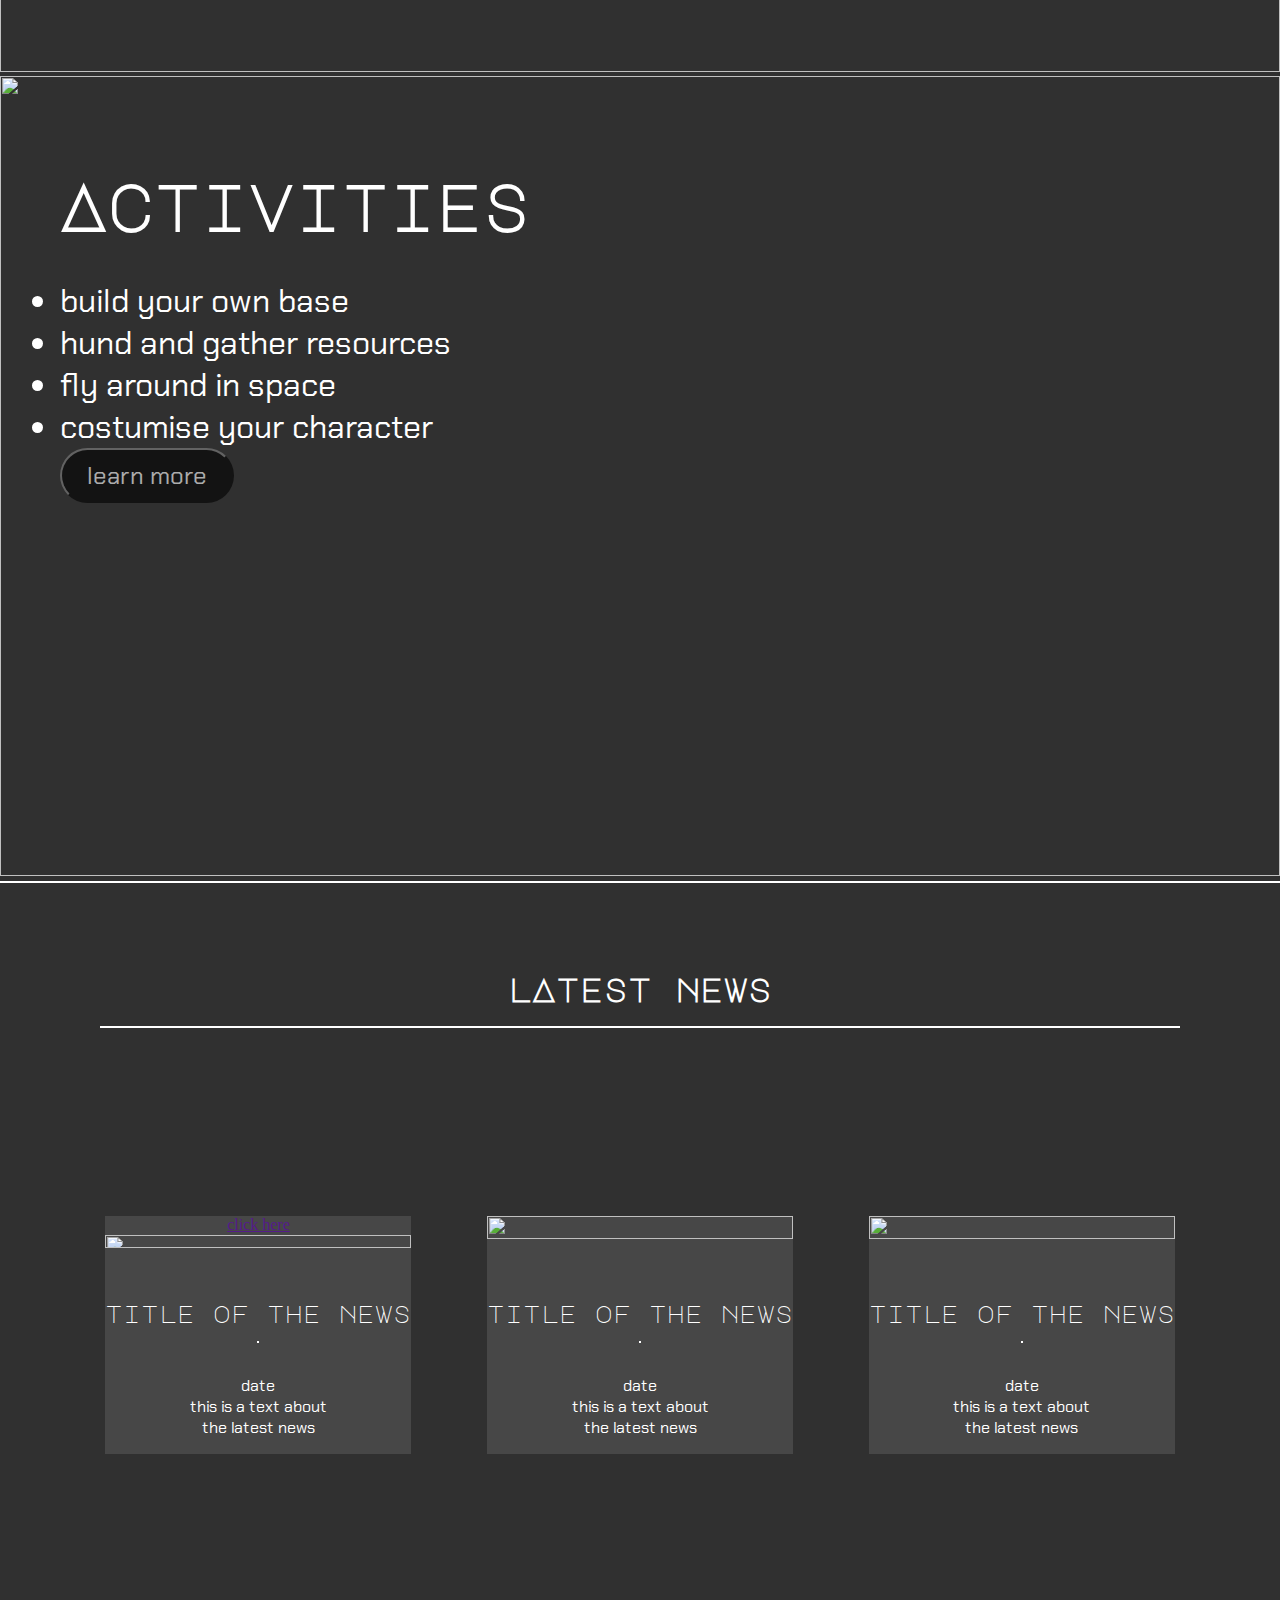
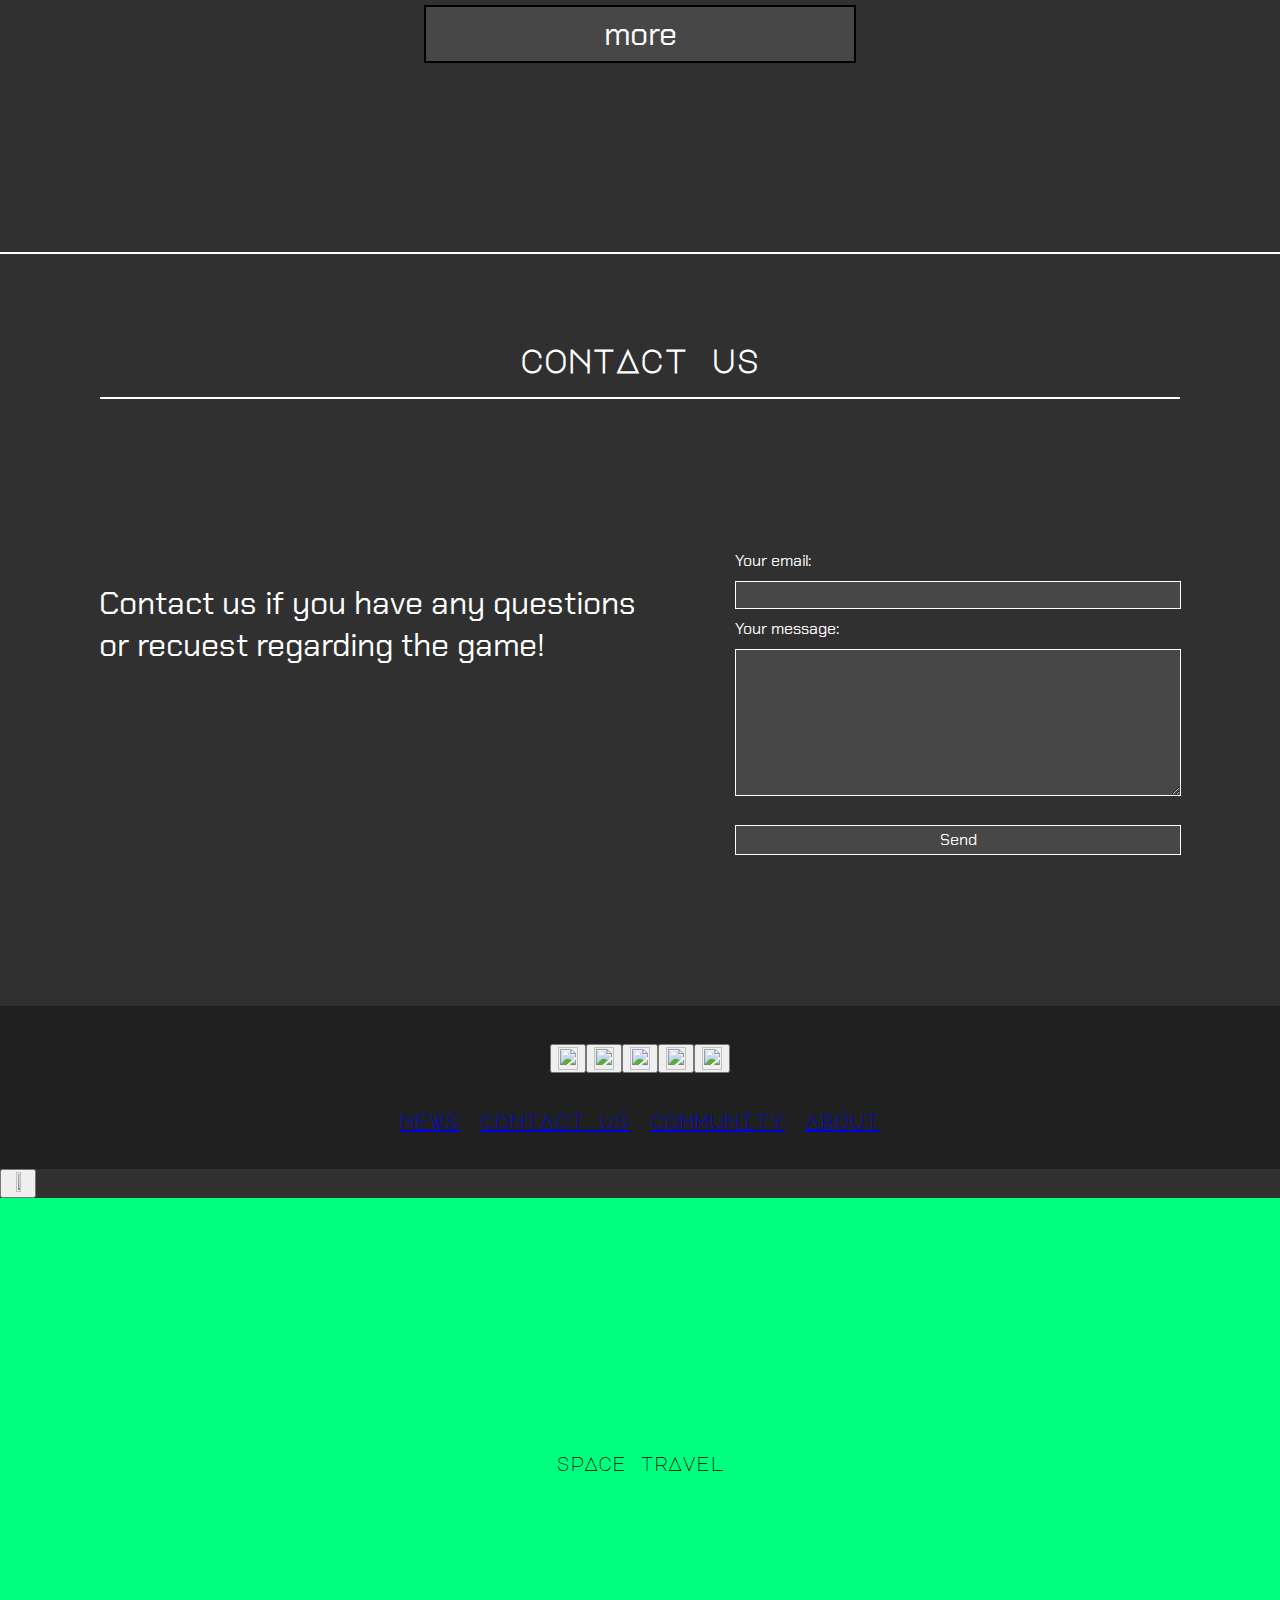
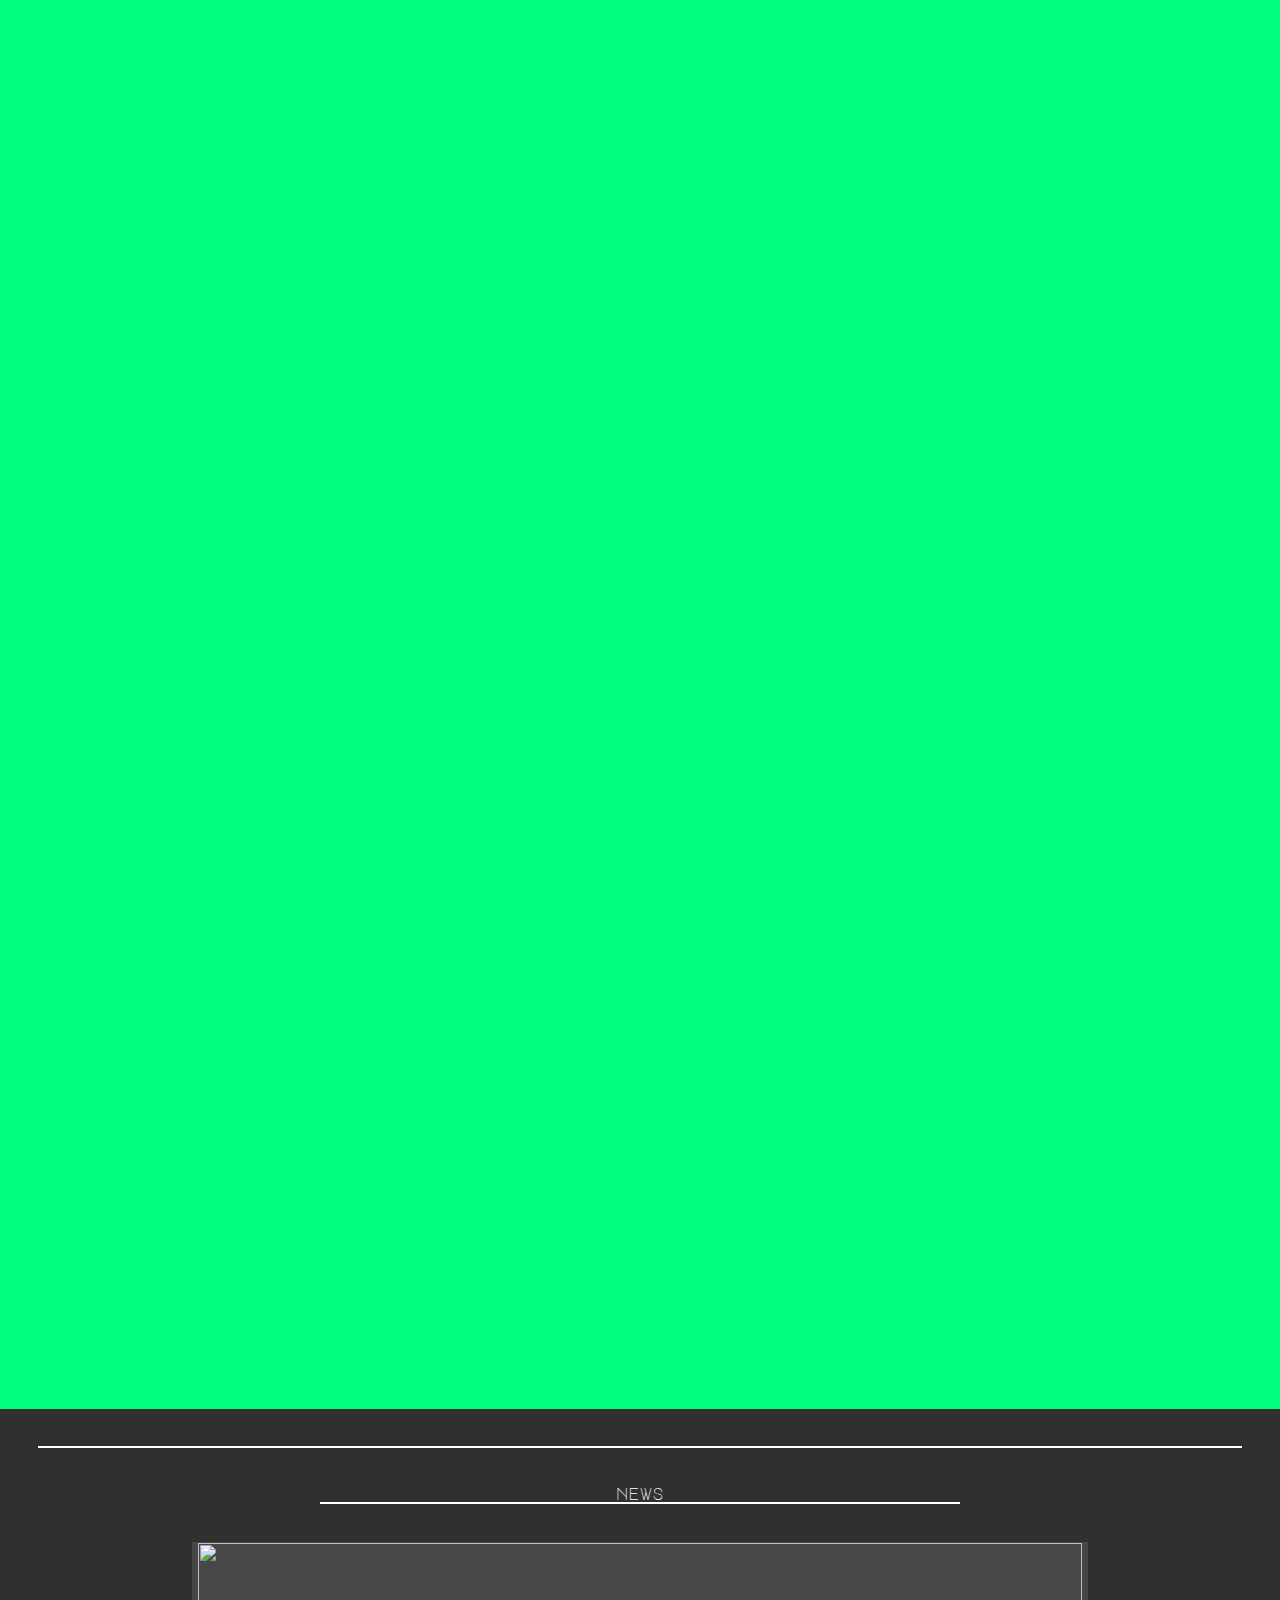
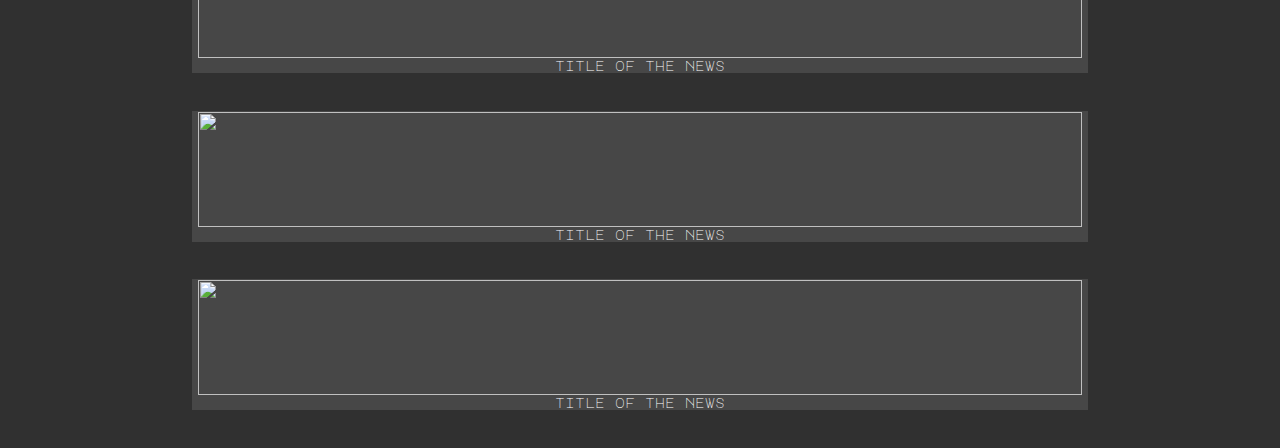
==== commit 28bd5580: "🕋🍛 Checkpoint ./index.html:23997183/92 ./style.css:23997183/375" ====
--- a/index.html
+++ b/index.html
@@ -106,24 +106,25 @@
       <h1 class="news_new_divide"></h1>
       
       <div class="news_table">
-        <div class="news_box_1">
+        <div class="news_box">
+          <a href="">click here</a>
           <img src="https://4kwallpapers.com/images/walls/thumbs_2t/3690.jpg" width="100%" height="55%">
           <p class="news_box_title">title of the news</p>
           <p class="news_box_divider"></p>
           <p class="news_box_text">date<br>this is a text about the latest news</p>
         </div>
-        <div class="news_box_2">
+        <div class="news_box">
           <img src="https://4kwallpapers.com/images/walls/thumbs_2t/3690.jpg" width="100%" height="55%">
           <p class="news_box_title">title of the news</p>
           <p class="news_box_divider"></p>
           <p class="news_box_text">date<br>this is a text about the latest news</p>
         </div>
-        <button class="news_box_3">
+        <div class="news_box">
           <img src="https://4kwallpapers.com/images/walls/thumbs_2t/3690.jpg" width="100%" height="55%">
           <p class="news_box_title">title of the news</p>
           <p class="news_box_divider"></p>
           <p class="news_box_text">date<br>this is a text about the latest news</p>
-        </button>
+        </div>
       </div>
       <div class="news_more">
         <button class="news_more_button">more</button>
--- a/style.css
+++ b/style.css
@@ -220,34 +220,23 @@
 .news_table{
   display: flex;
   flex-directon:row;
-  justify-content:space-evenly;
-  aligen-items: center;
+  justify-content:center;
   border-color: black;
   border-width: 1px;
   text-align: center;
 }
 
-.news_box_1{
-  margin-left:4cm;
+.news_box{
+  display:flex;
+  flex-direction:column;
   background:#474747;
   border:none;
   padding: 0px 0px 0px 0px;
-}
-
-.news_box_2{
-  margin-left:3cm;
-  margin-right:3cm;
-  background:#474747;
-  border:none;
-  padding: 0px 0px 0px 0px;
-}
-
-.news_box_3{
-  margin-right:4cm;
-  background:#474747;
-  border:none;
-  padding: 0px 0px 0px 0px;
-}
+  margin:1cm;
+  align-items:center;
+}
+
+
 
 .news_box_title{
   color:white;
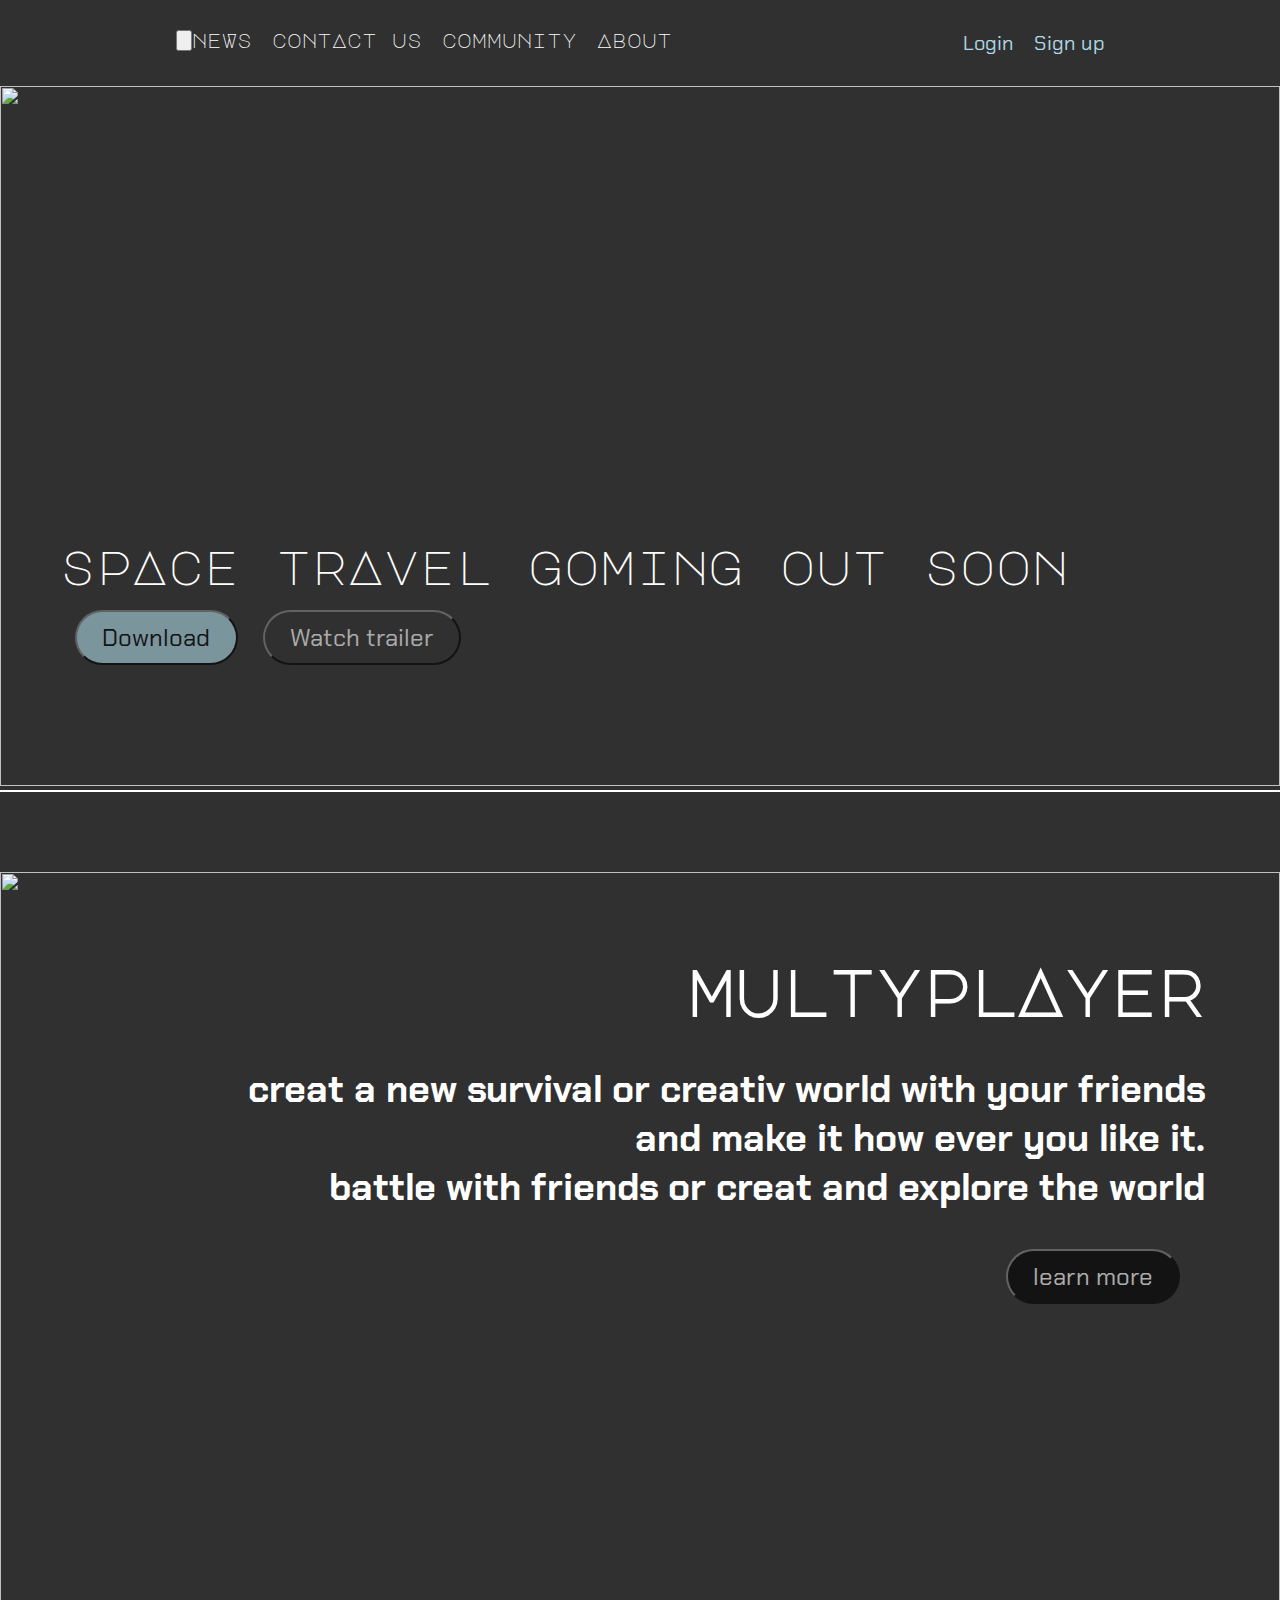
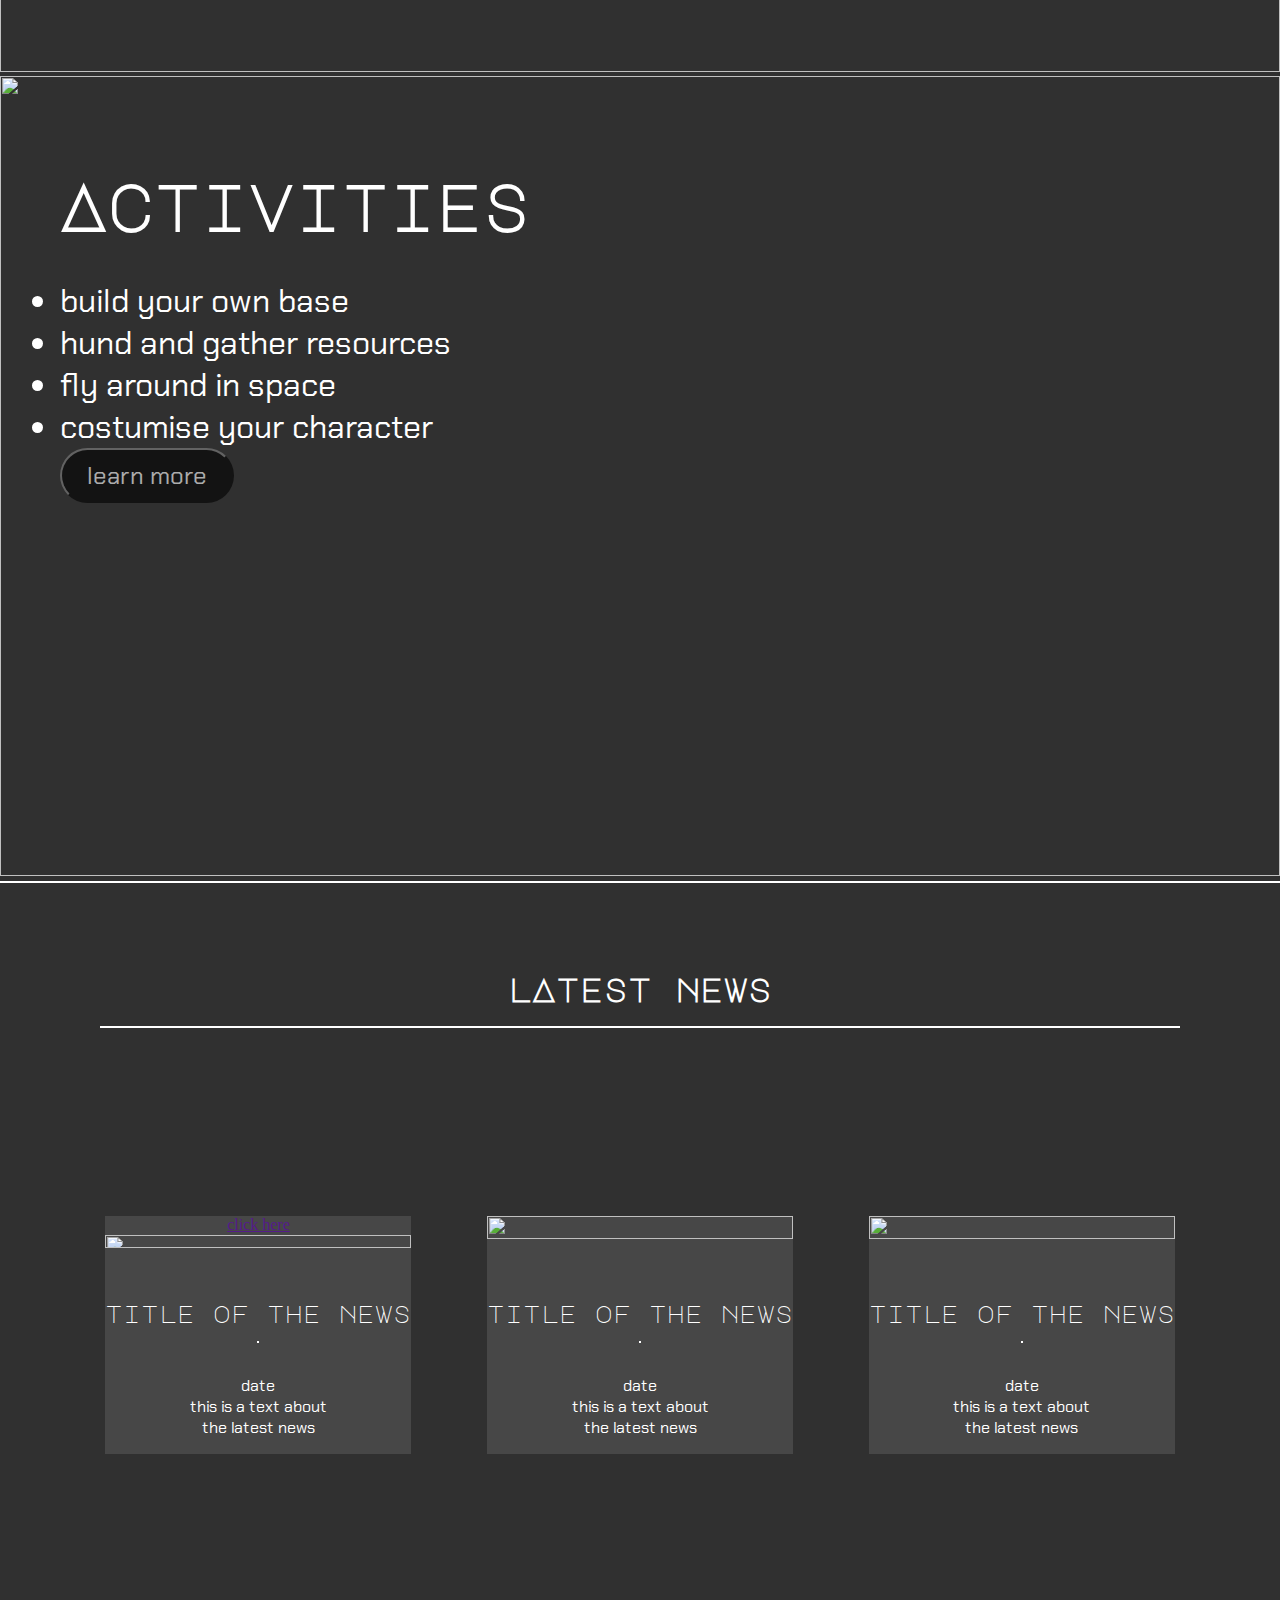
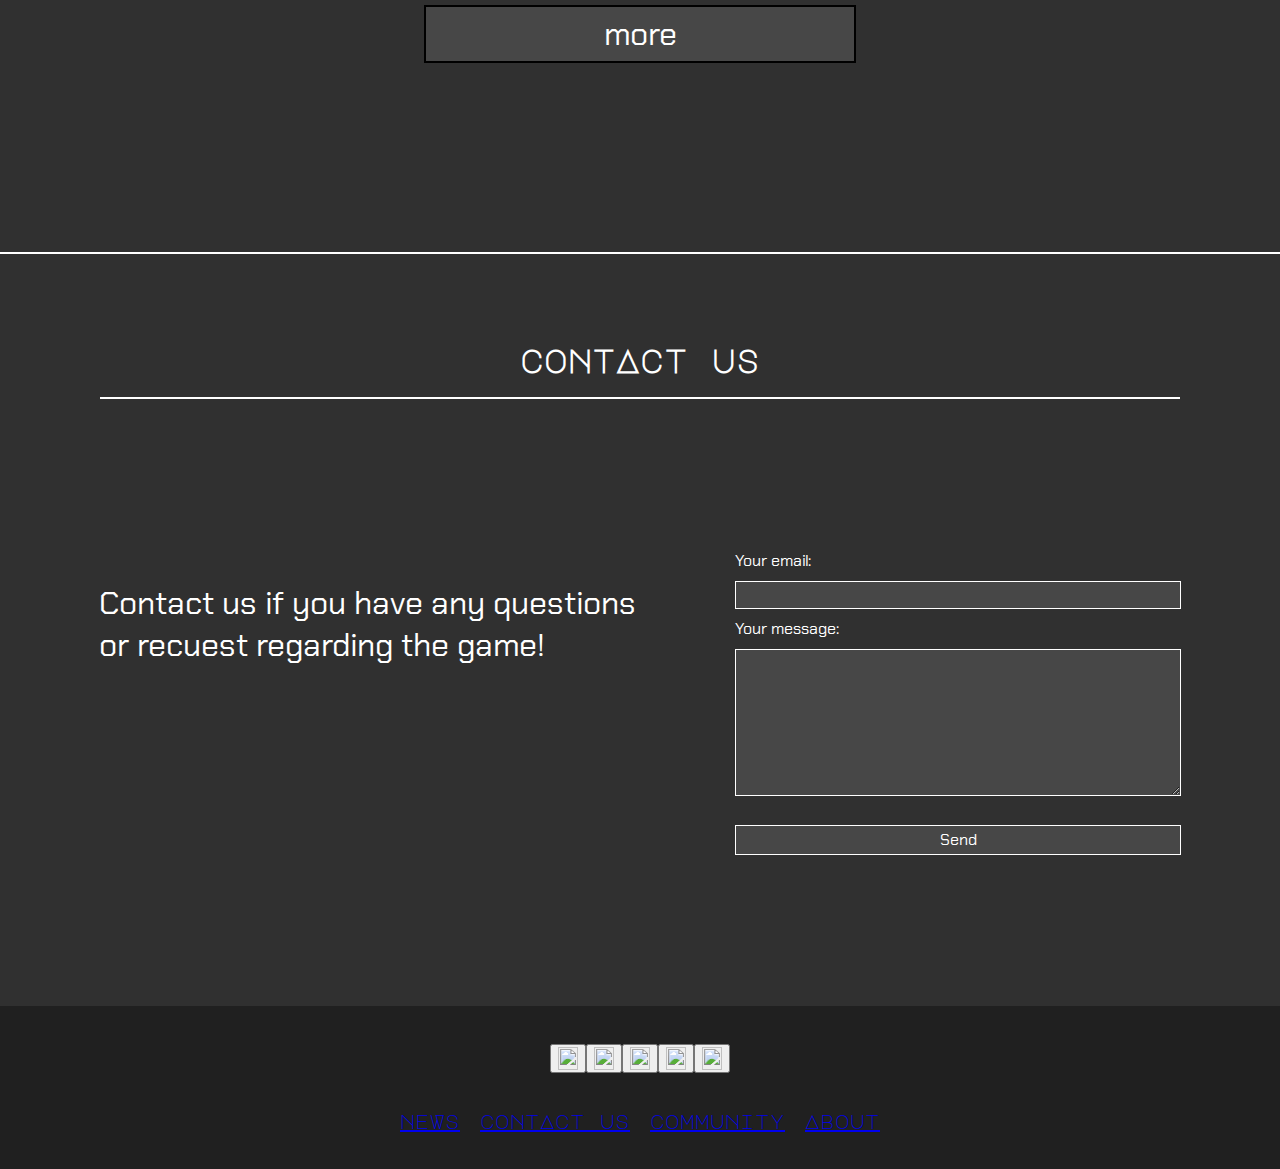
==== commit a1461fef: "🙈🏐 Checkpoint ./learn-more-multiplayer.css:23997183/12 ./index.html:23997183/89" ====
--- a/index.html
+++ b/index.html
@@ -106,7 +106,7 @@
       <h1 class="news_new_divide"></h1>
       
       <div class="news_table">
-        <div class="news_box">
+        <div href="/contact_us" class="news_box">
           <a href="">click here</a>
           <img src="https://4kwallpapers.com/images/walls/thumbs_2t/3690.jpg" width="100%" height="55%">
           <p class="news_box_title">title of the news</p>
--- a/style.css
+++ b/style.css
@@ -362,6 +362,16 @@
     display: none;
   }
   .mobile {
+    display: block;
+  }
+}
+
+@media (min-width: 600px){
+  .mobile{
+    display: none;
+  }
+  
+  .desktop{
     display: block;
   }
 }
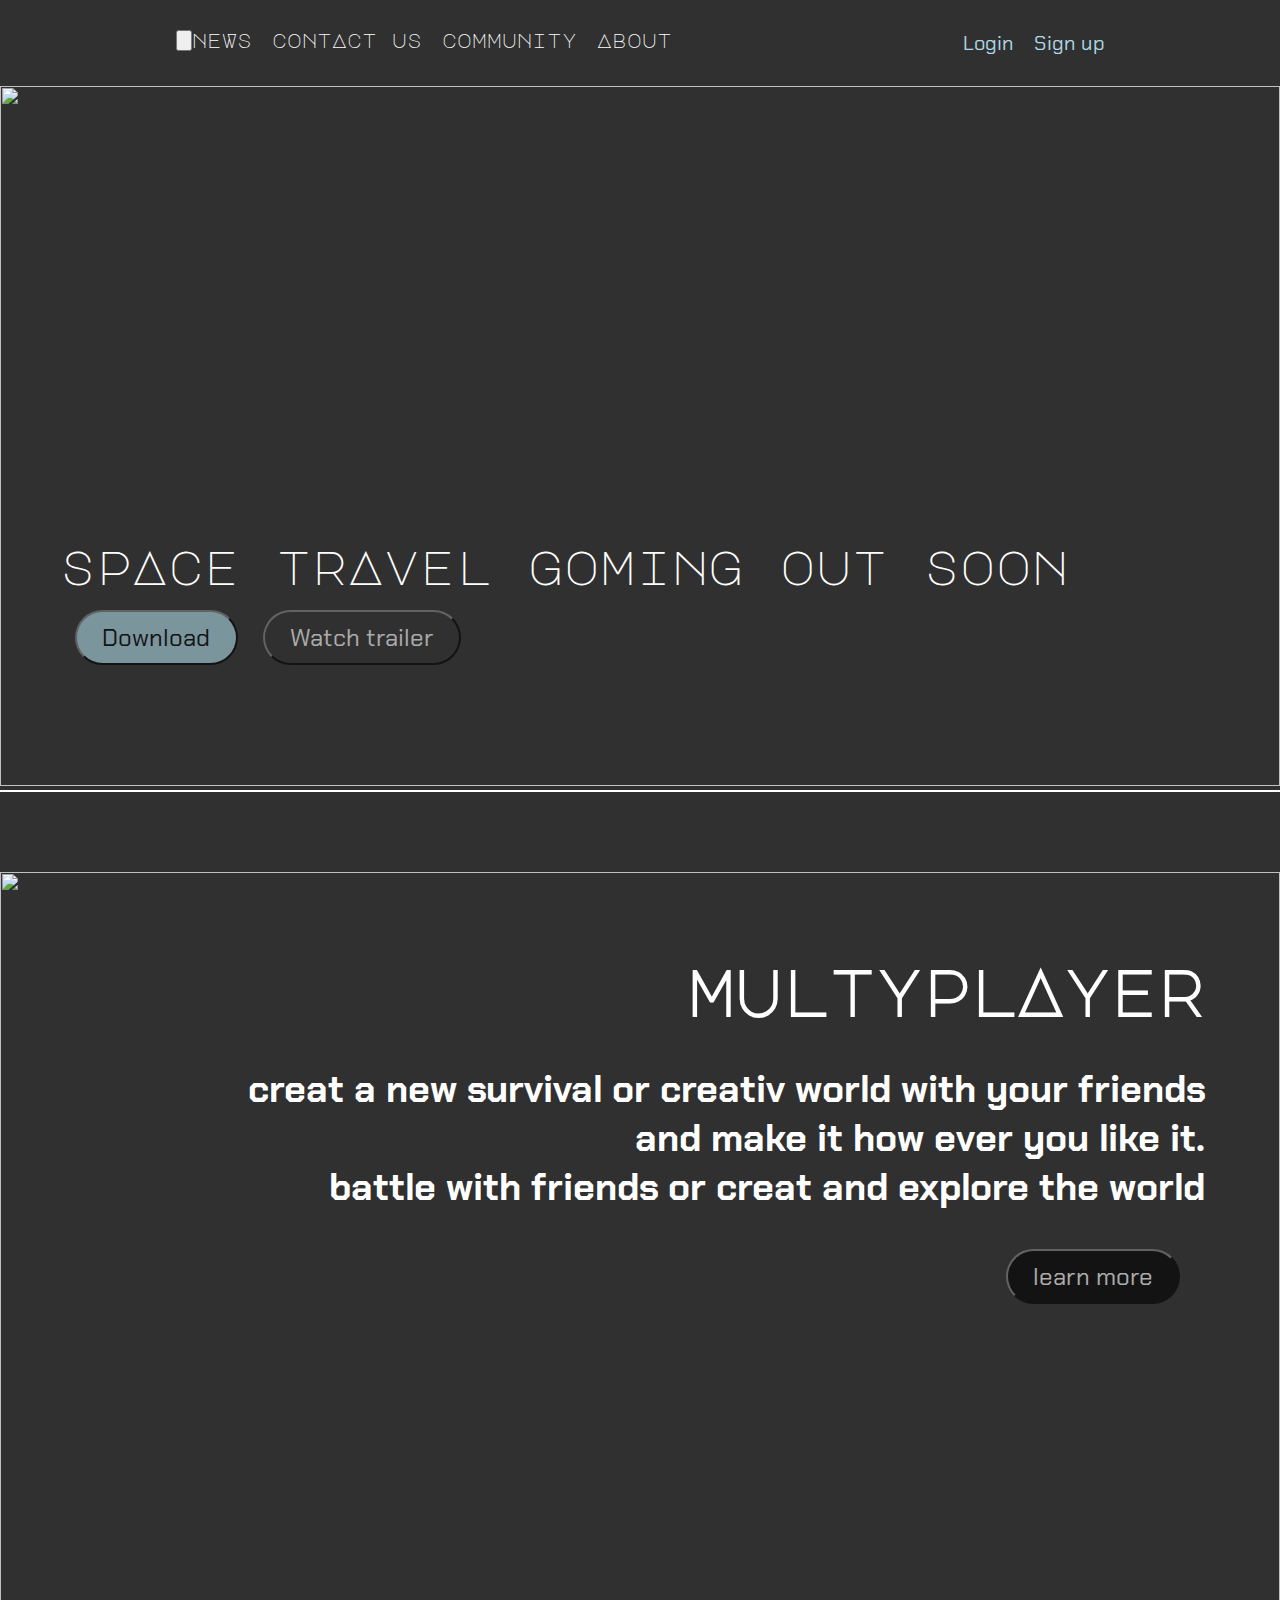
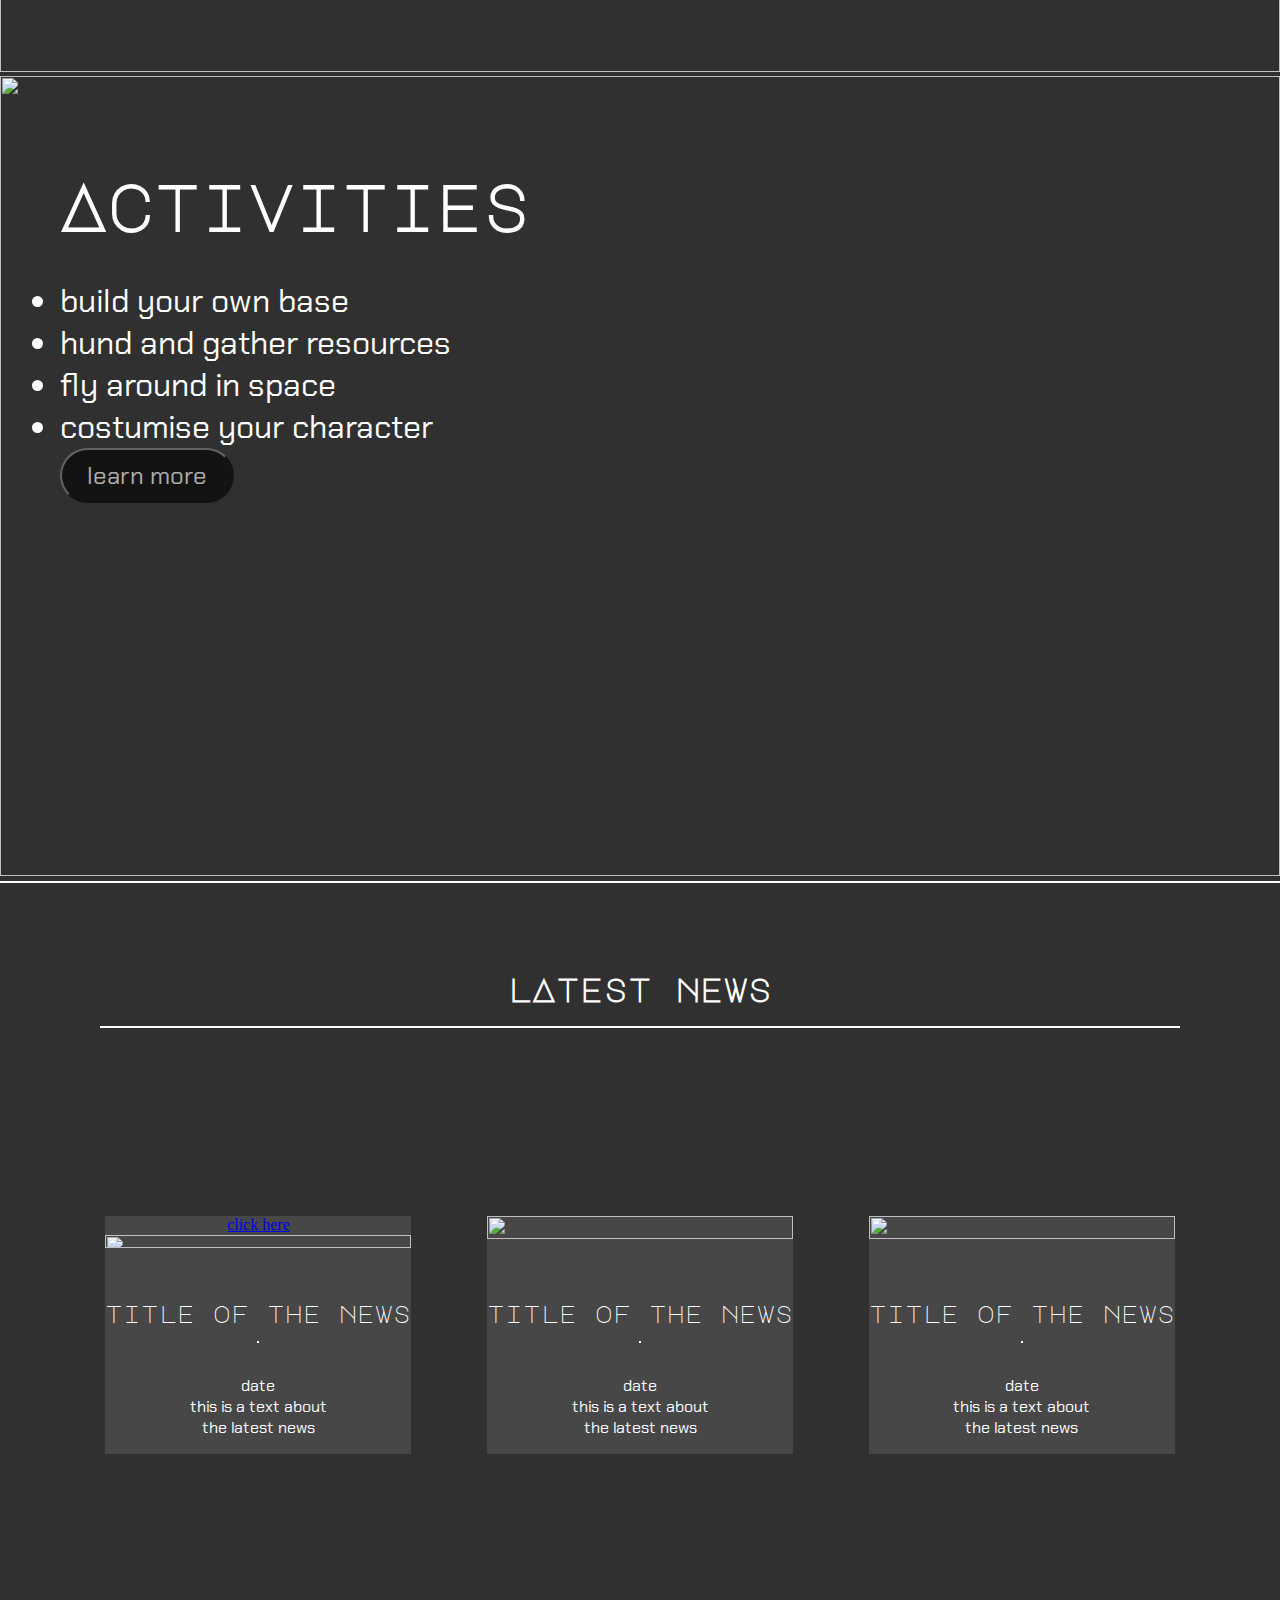
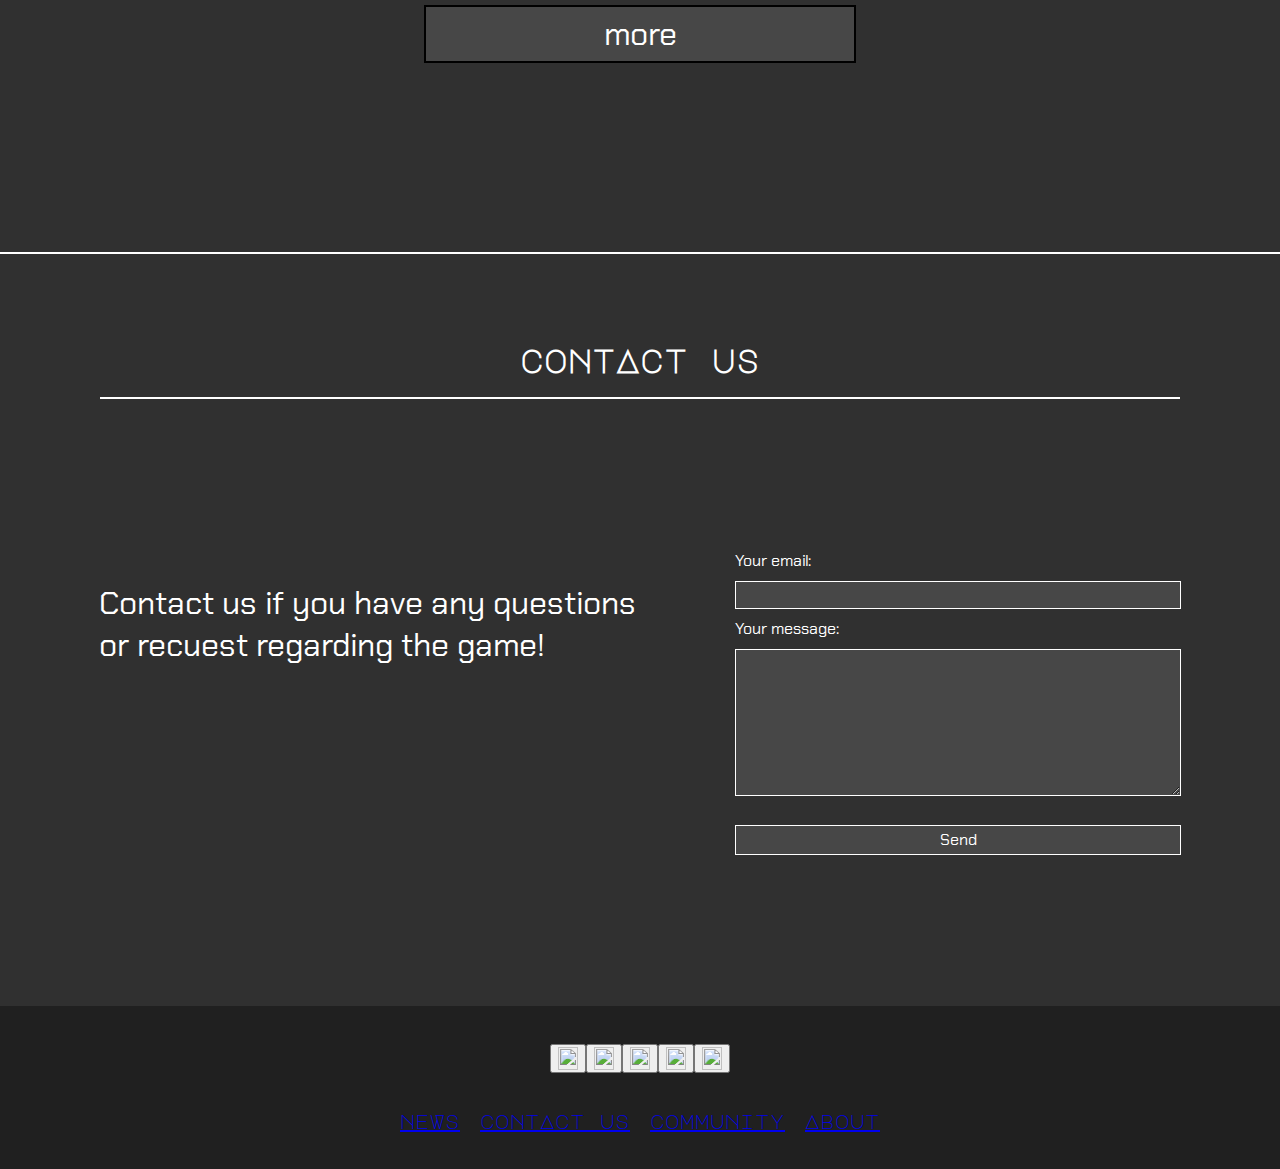
==== commit fc3665de: "💒💽 Checkpoint ./index.html:23997183/20 ./style.css:23997183/114" ====
--- a/index.html
+++ b/index.html
@@ -106,8 +106,8 @@
       <h1 class="news_new_divide"></h1>
       
       <div class="news_table">
-        <div href="/contact_us" class="news_box">
-          <a href="">click here</a>
+        <div class="news_box">
+          <a href="#">click here</a>
           <img src="https://4kwallpapers.com/images/walls/thumbs_2t/3690.jpg" width="100%" height="55%">
           <p class="news_box_title">title of the news</p>
           <p class="news_box_divider"></p>
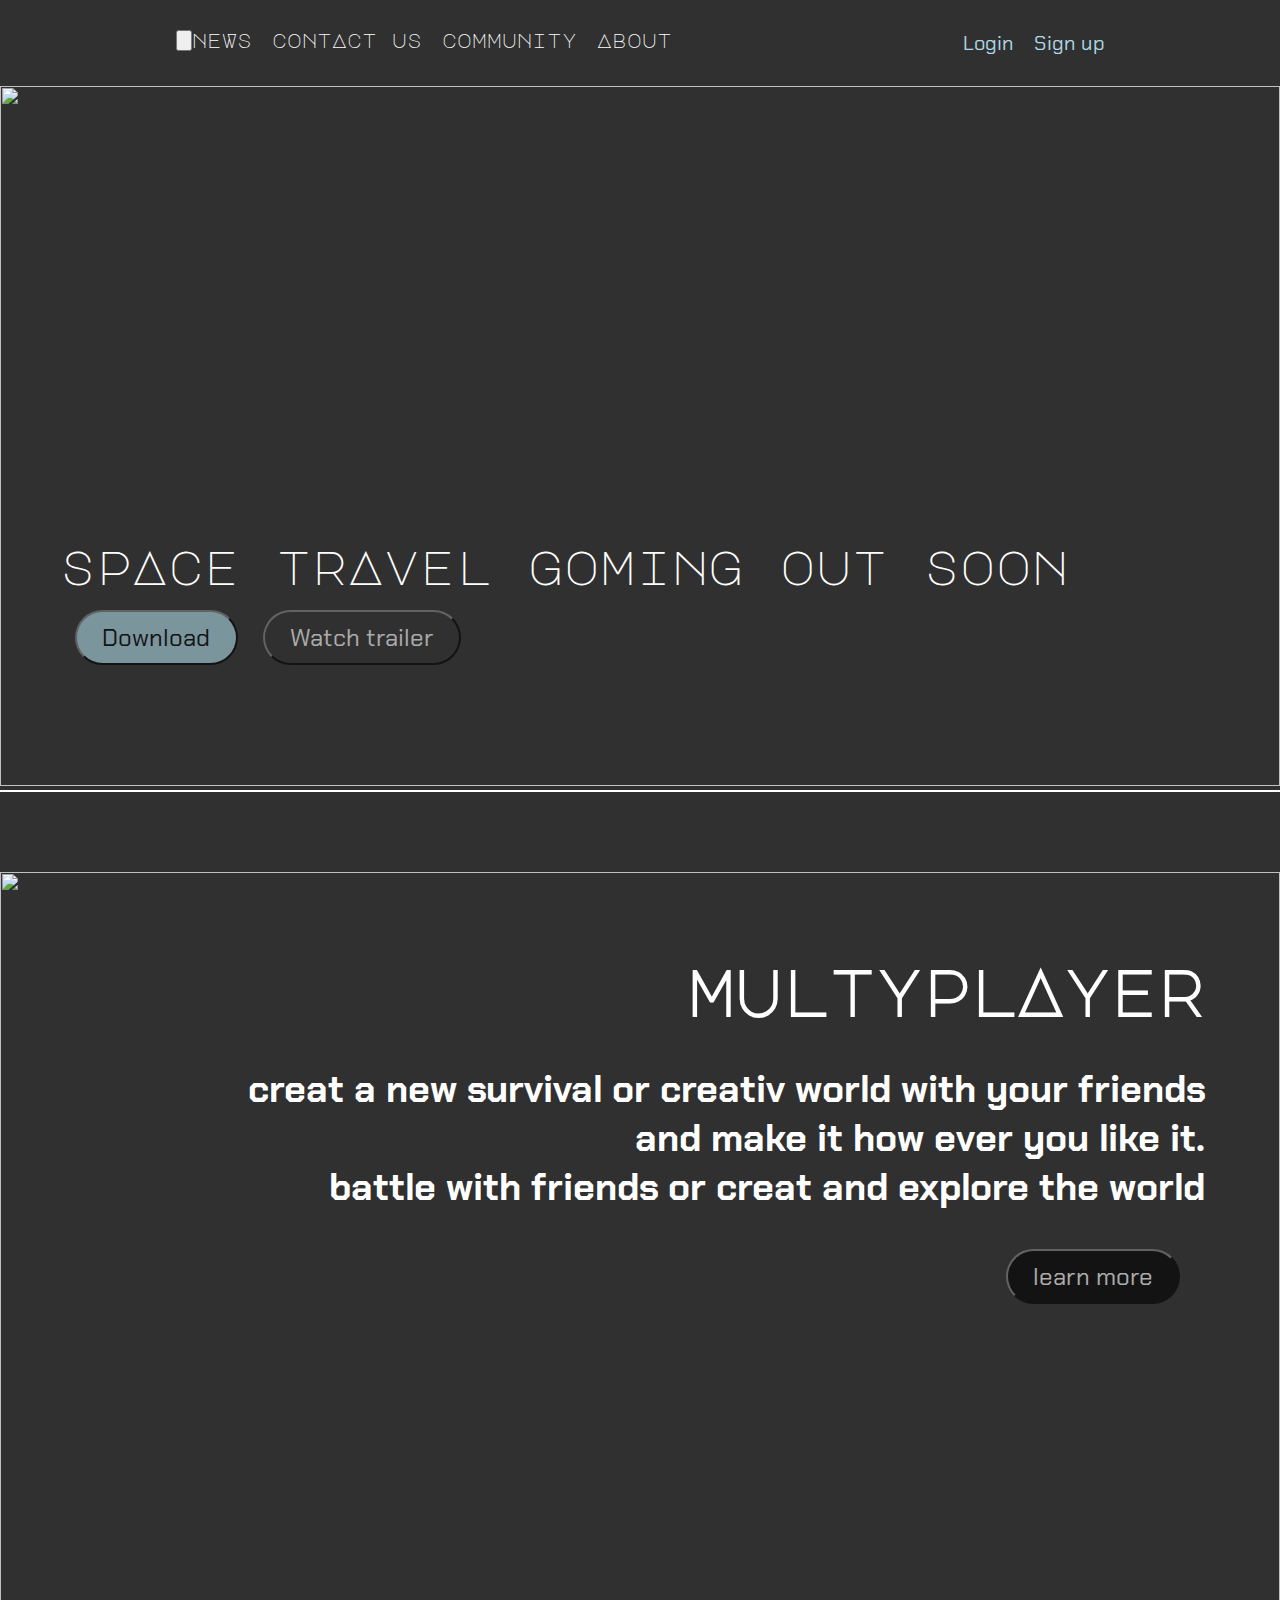
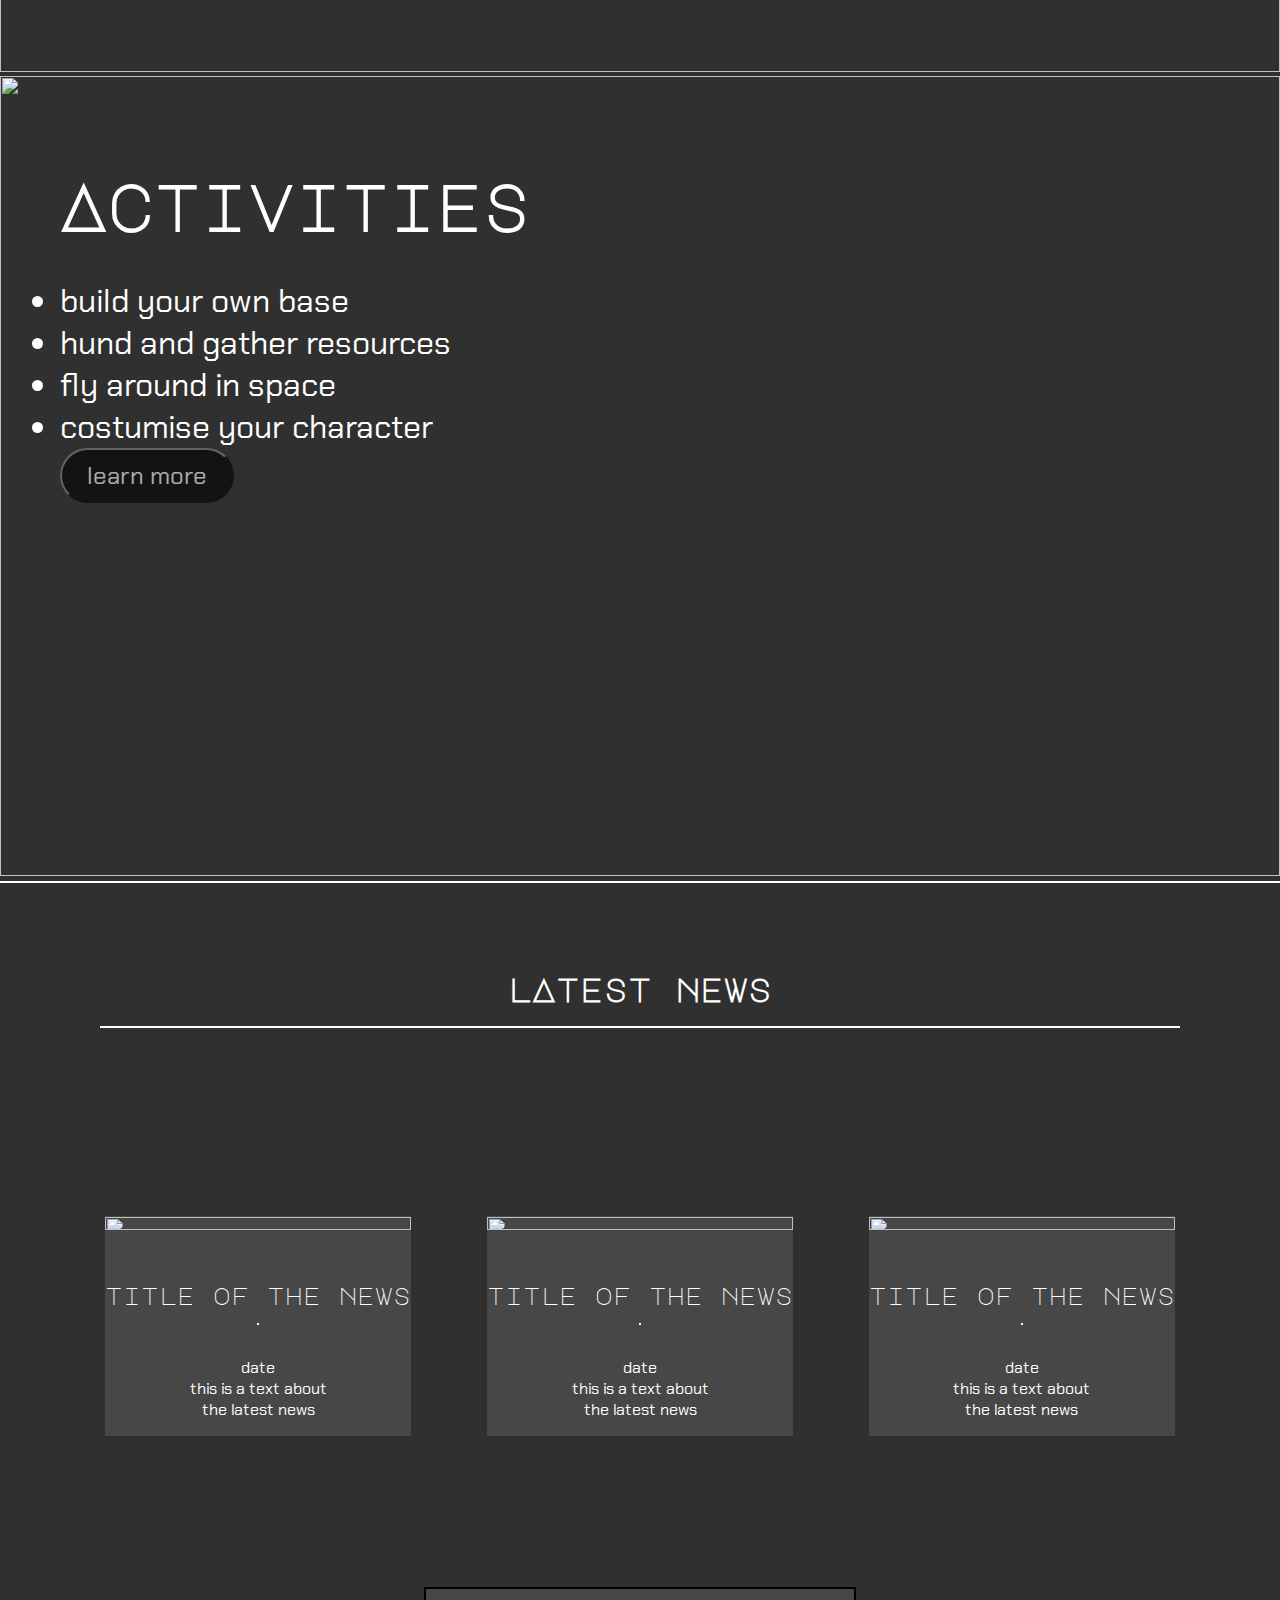
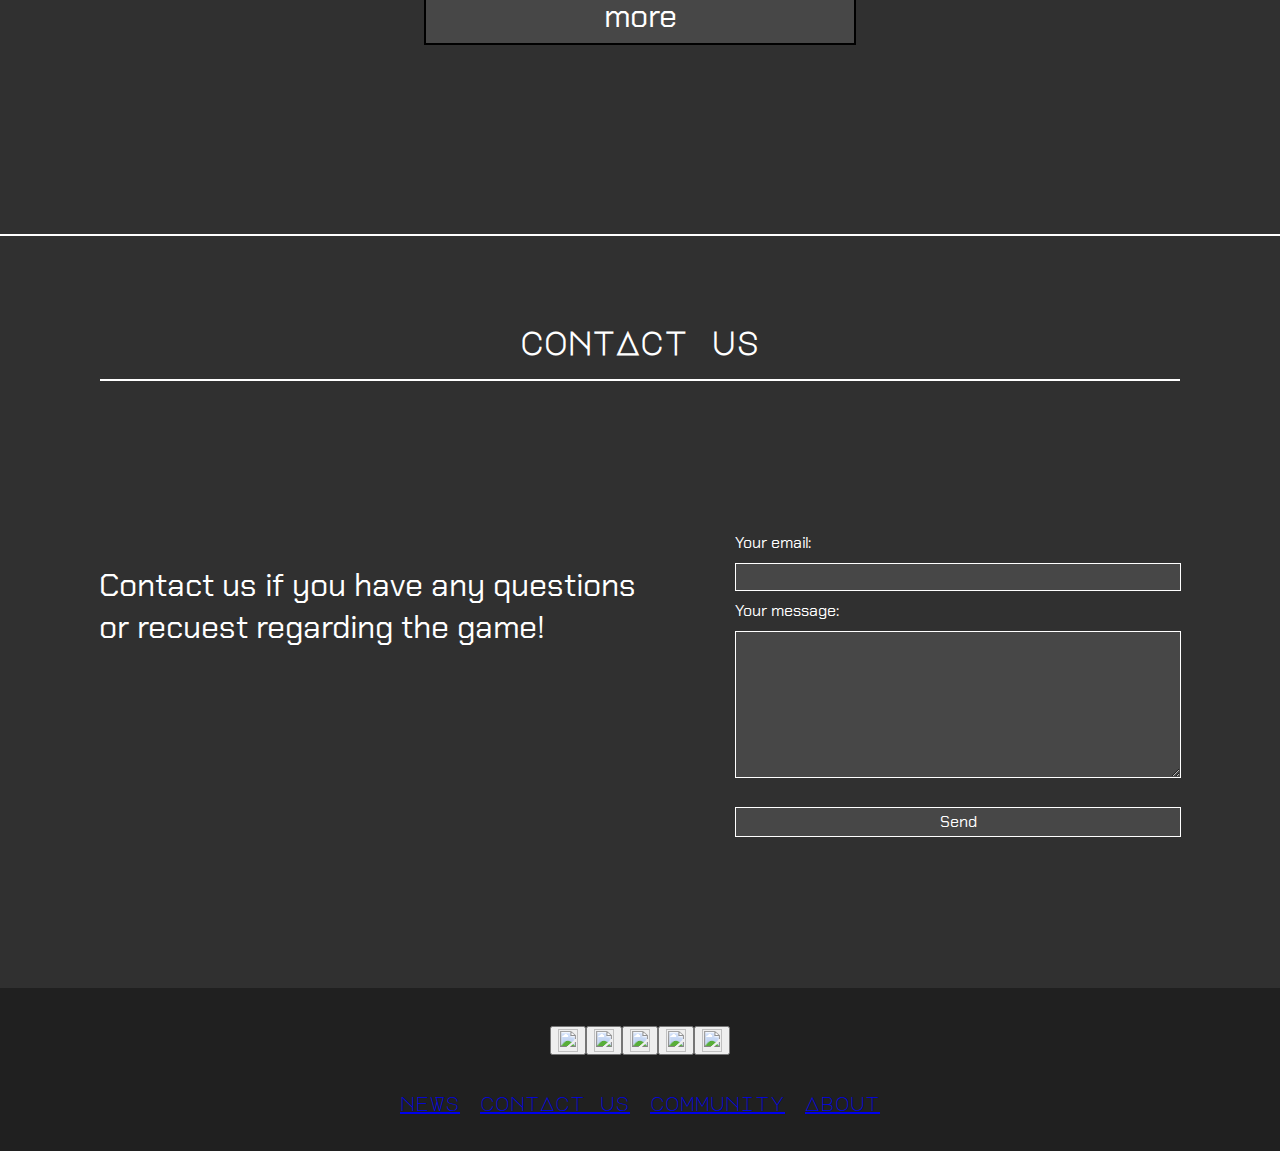
==== commit 27823916: "🐜🏟 Checkpoint ./index.html:23997183/44 ./learn-more-multyplayer.html:23997183/166 ./learn-more-multi" ====
--- a/index.html
+++ b/index.html
@@ -107,7 +107,6 @@
       
       <div class="news_table">
         <div class="news_box">
-          <a href="#">click here</a>
           <img src="https://4kwallpapers.com/images/walls/thumbs_2t/3690.jpg" width="100%" height="55%">
           <p class="news_box_title">title of the news</p>
           <p class="news_box_divider"></p>
@@ -126,6 +125,7 @@
           <p class="news_box_text">date<br>this is a text about the latest news</p>
         </div>
       </div>
+      
       <div class="news_more">
         <button class="news_more_button">more</button>
       </div>
